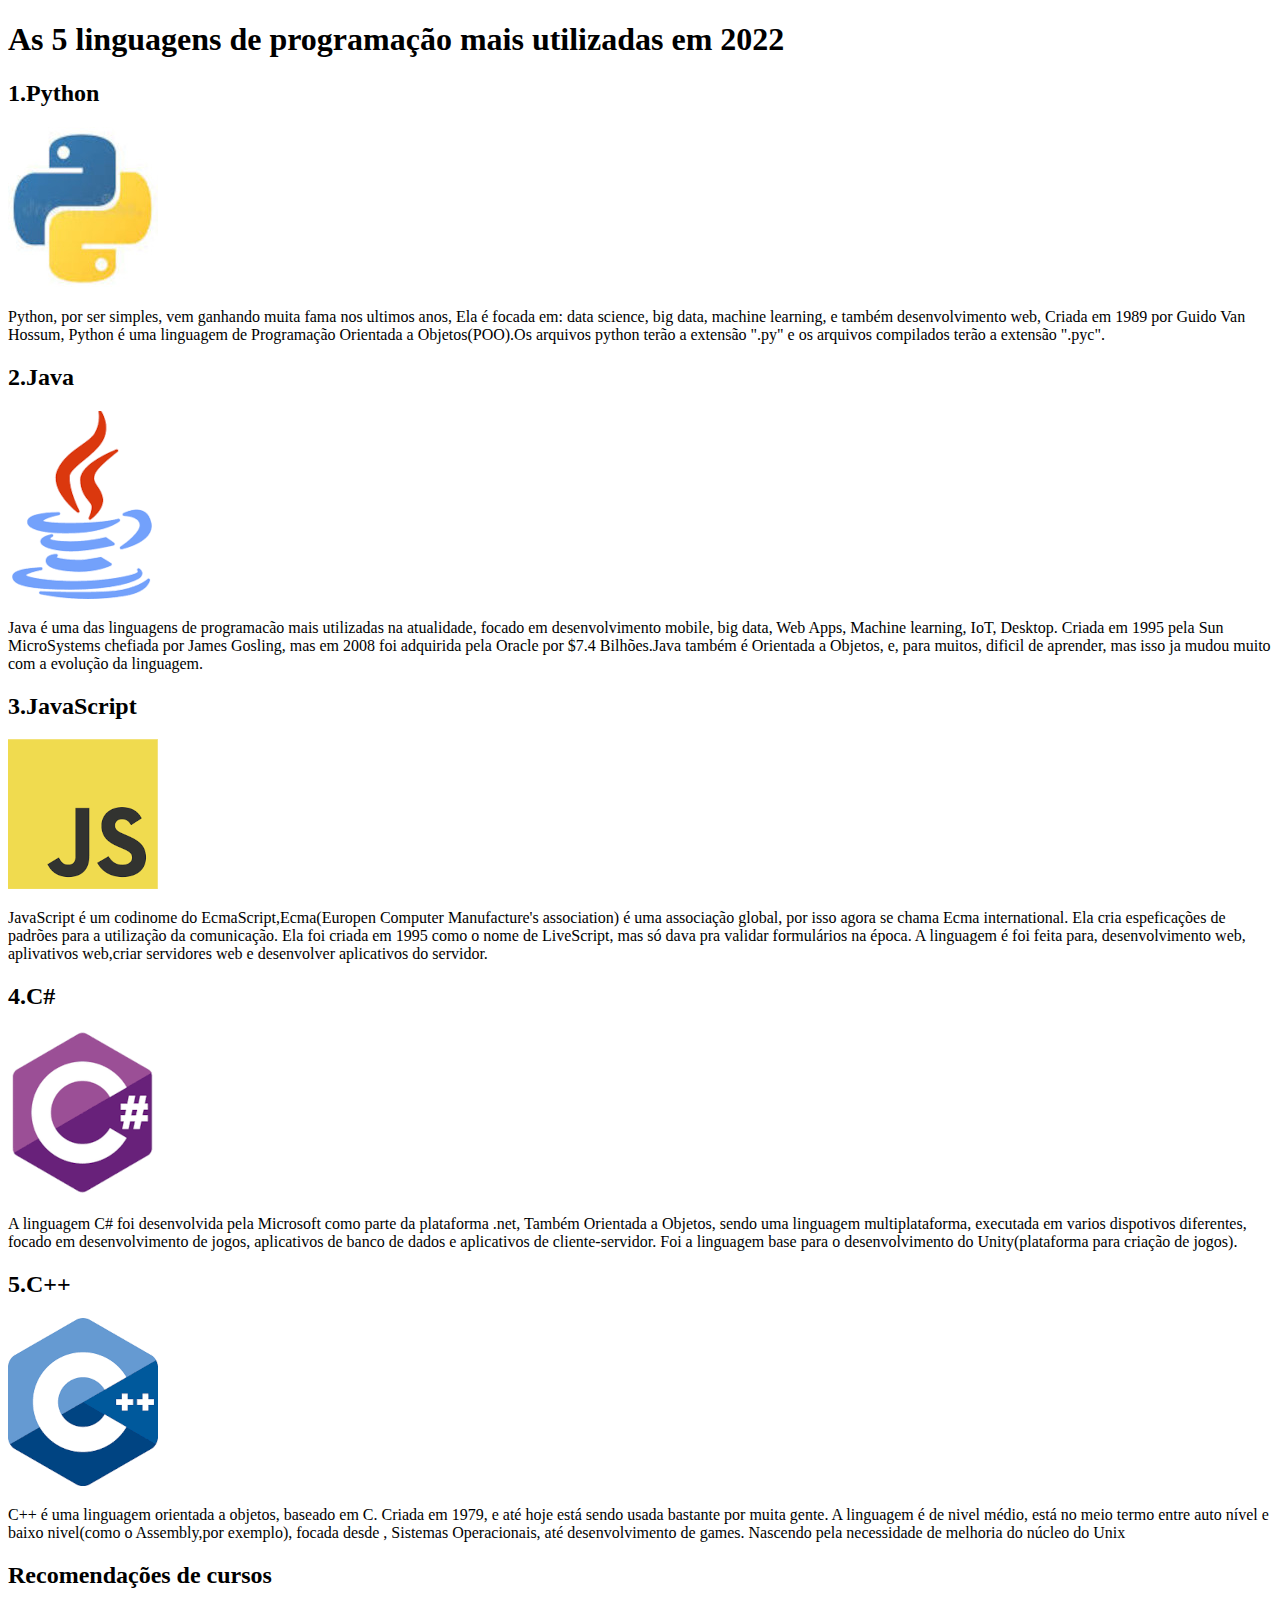
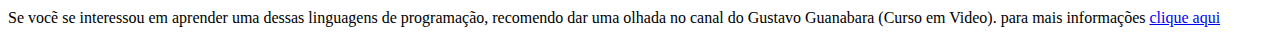
==== index.html @ 0fc5fb18 "Update index.html" ====
<!DOCTYPE html>
<html lang="pt-br">
<head>
    <meta charset="UTF-8">
    <meta http-equiv="X-UA-Compatible" content="IE=edge">
    <meta name="viewport" content="width=device-width, initial-scale=1.0">
    <title>Linguagens de programaçao mais utilizadas de 2022</title>
    <link rel="stylesheet" href="estilo/style.css">
</head>
<body>
    <main>
        <h1>As 5 linguagens de programação mais utilizadas em 2022</h1>

        <h2>1.Python</h2>

        <img src="imagens/python.jpg" alt="Python">

        <p> Python, por ser simples,  vem ganhando muita fama nos ultimos anos, Ela é focada em: data science, big data, machine learning, e também desenvolvimento web, Criada em 1989 por Guido Van Hossum, Python é uma linguagem de Programação Orientada a Objetos(POO).Os arquivos python terão a extensão ".py" e os arquivos compilados terão a extensão ".pyc". </p>

        <h2>2.Java</h2>

        <img src="imagens/java.png" alt="java">

        <p> Java é uma das linguagens de programacão mais utilizadas na atualidade, focado em desenvolvimento mobile, big data, Web Apps, Machine learning, IoT, Desktop. Criada em 1995 pela Sun MicroSystems chefiada por James Gosling, mas em 2008 foi adquirida pela Oracle por $7.4 Bilhões.Java também é Orientada a Objetos, e, para muitos, dificil de aprender, mas isso ja mudou muito com a evolução da linguagem. </p>

        <h2>3.JavaScript</h2>

        <img src="imagens/js.png" alt="JavaScript">

        <p> JavaScript é um codinome do EcmaScript,Ecma(Europen Computer Manufacture's association) é uma associação global, por isso agora se chama Ecma international. Ela cria espeficações de padrões para a utilização da comunicação. Ela foi criada em 1995 como o nome de LiveScript, mas só dava pra validar formulários na época. A linguagem é foi feita para, desenvolvimento web, aplivativos web,criar servidores web e desenvolver aplicativos do servidor. </p>

        <h2>4.C#</h2>

        <img src="imagens/c.png" alt="C#">

        <p> A linguagem C# foi desenvolvida pela Microsoft como parte da plataforma .net, Também Orientada a Objetos, sendo uma linguagem multiplataforma, executada em varios dispotivos diferentes, focado em desenvolvimento de jogos, aplicativos de banco de dados e aplicativos de cliente-servidor. Foi a linguagem base para o desenvolvimento do Unity(plataforma para criação de jogos). </p>

        <h2>5.C++</h2>

        <img src="imagens/c-mais.png" alt="C++">

        <p> C++ é uma linguagem orientada a objetos, baseado em C. Criada em 1979, e até hoje está sendo usada bastante por muita gente. A linguagem é de nivel médio, está no meio termo entre auto nível e baixo nivel(como o Assembly,por exemplo), focada desde , Sistemas Operacionais, até desenvolvimento de games. Nascendo pela necessidade de melhoria do núcleo do Unix </p>

        <h2 style="color: #000000;">Recomendações de cursos</h2>

        <p>Se vocẽ se interessou em aprender uma dessas linguagens de programação, recomendo dar uma olhada no canal do Gustavo Guanabara (Curso em Video). para mais informações <a href="https://www.youtube.com/@CursoemVideo" hreflang="pt-br" target="_blank">clique aqui</a></p>
    </main>
</body>
</html>
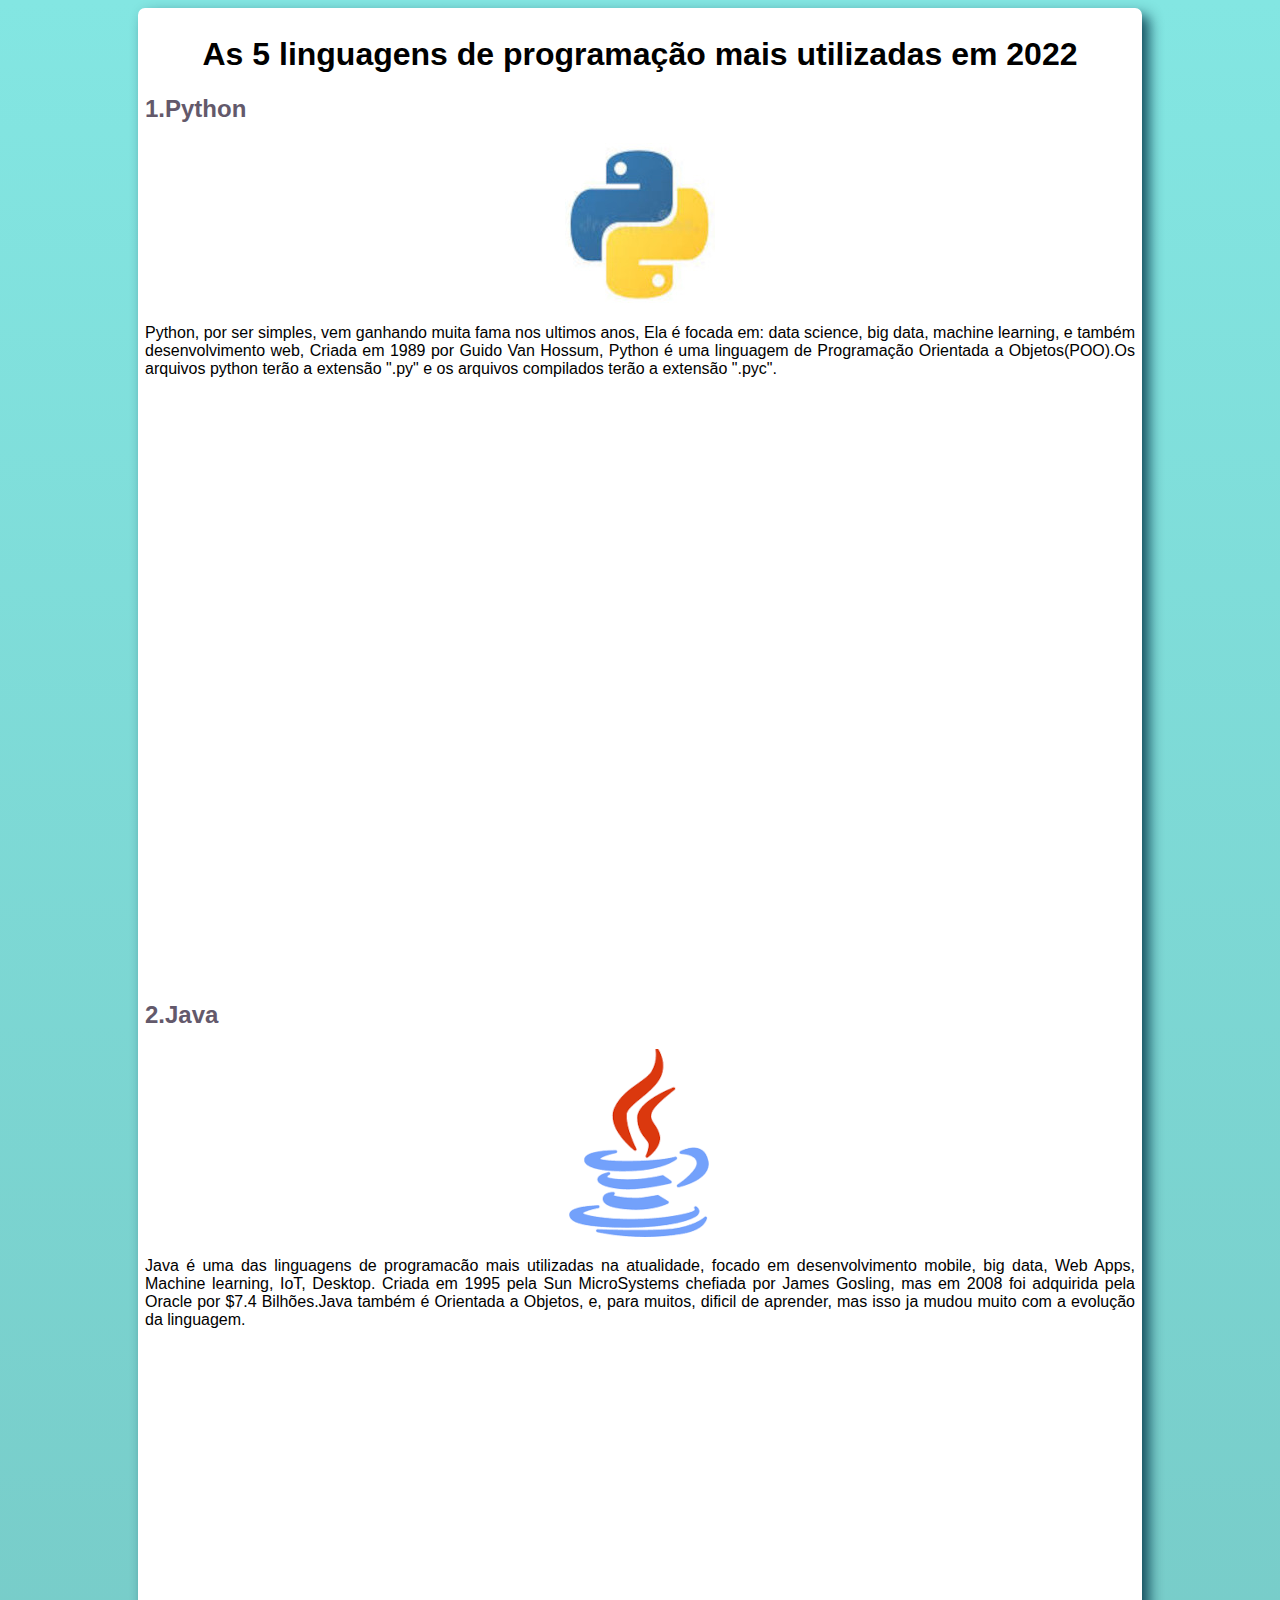
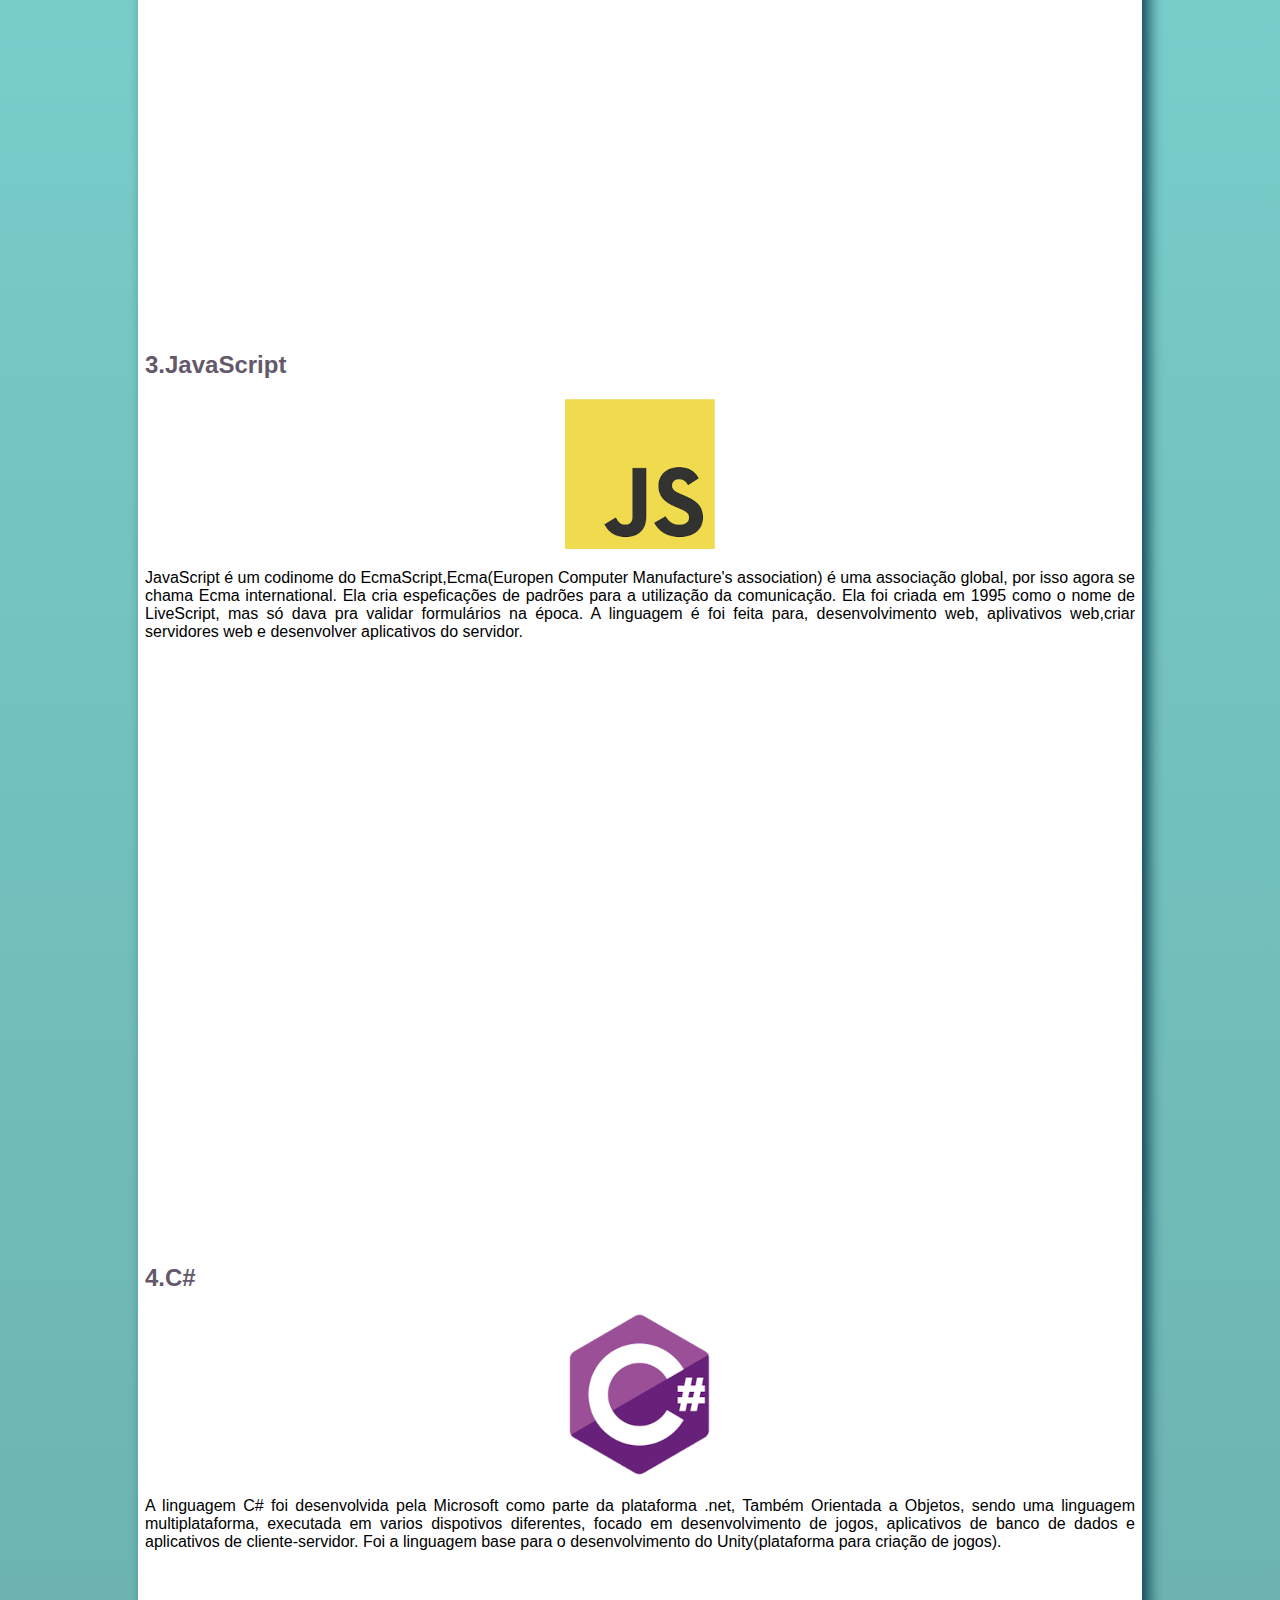
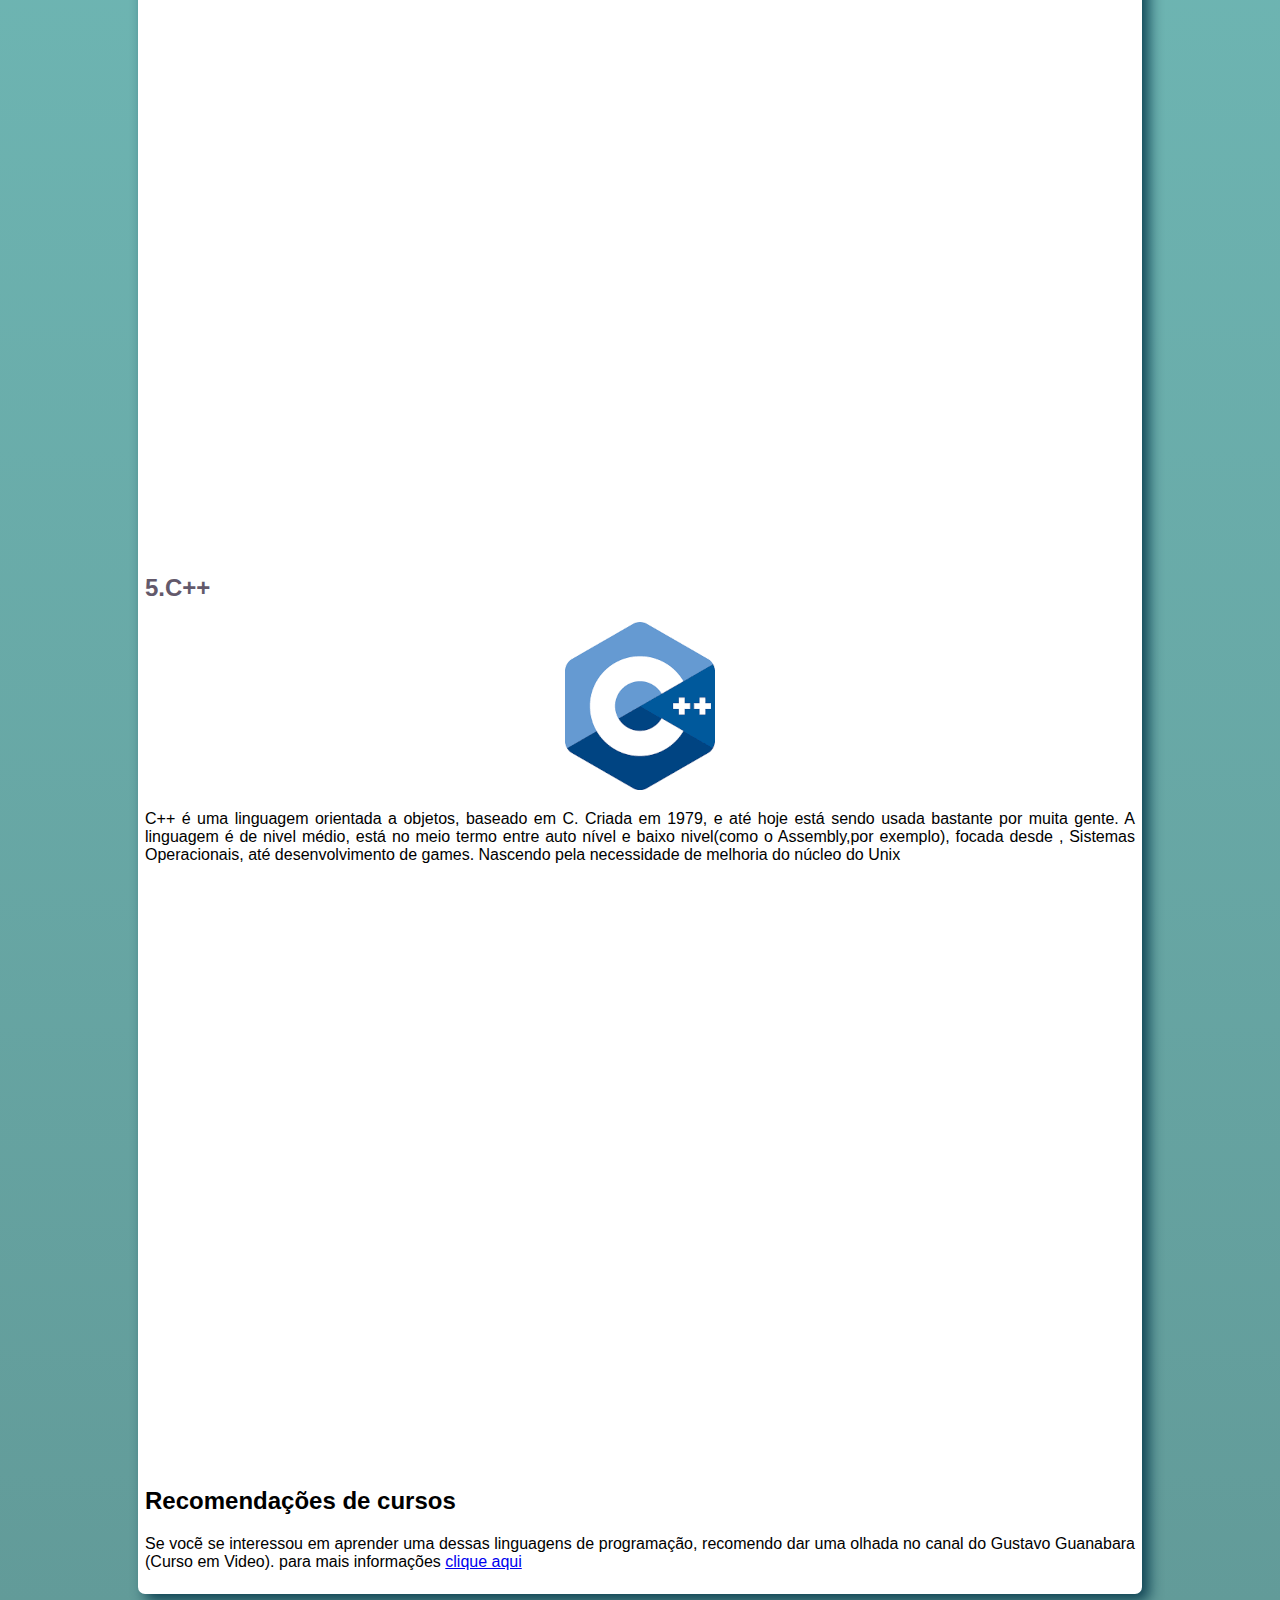
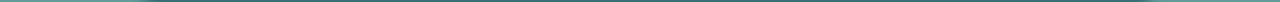
==== commit 692e50b7: "Modificaçao quase concluida" ====
--- a/index.html
+++ b/index.html
@@ -16,6 +16,11 @@
         <img src="imagens/python.jpg" alt="Python">
 
         <p> Python, por ser simples,  vem ganhando muita fama nos ultimos anos, Ela é focada em: data science, big data, machine learning, e também desenvolvimento web, Criada em 1989 por Guido Van Hossum, Python é uma linguagem de Programação Orientada a Objetos(POO).Os arquivos python terão a extensão ".py" e os arquivos compilados terão a extensão ".pyc". </p>
+        
+        <div class="video">
+            <iframe width="560" height="315" src="https://www.youtube.com/embed/uOgDa1rlqjE" title="YouTube video player" frameborder="0" allow="accelerometer; autoplay; clipboard-write; encrypted-media; gyroscope; picture-in-picture; web-share" allowfullscreen></iframe> 
+        </div>
+       
 
         <h2>2.Java</h2>
 
@@ -23,11 +28,19 @@
 
         <p> Java é uma das linguagens de programacão mais utilizadas na atualidade, focado em desenvolvimento mobile, big data, Web Apps, Machine learning, IoT, Desktop. Criada em 1995 pela Sun MicroSystems chefiada por James Gosling, mas em 2008 foi adquirida pela Oracle por $7.4 Bilhões.Java também é Orientada a Objetos, e, para muitos, dificil de aprender, mas isso ja mudou muito com a evolução da linguagem. </p>
 
+        <div class="video">
+            <iframe  width="560" height="315" src="https://www.youtube.com/embed/sZAxLRMxEUo" title="YouTube video player" frameborder="0" allow="accelerometer; autoplay; clipboard-write; encrypted-media; gyroscope; picture-in-picture; web-share" allowfullscreen></iframe>
+        </div>
+
         <h2>3.JavaScript</h2>
 
         <img src="imagens/js.png" alt="JavaScript">
 
         <p> JavaScript é um codinome do EcmaScript,Ecma(Europen Computer Manufacture's association) é uma associação global, por isso agora se chama Ecma international. Ela cria espeficações de padrões para a utilização da comunicação. Ela foi criada em 1995 como o nome de LiveScript, mas só dava pra validar formulários na época. A linguagem é foi feita para, desenvolvimento web, aplivativos web,criar servidores web e desenvolver aplicativos do servidor. </p>
+
+        <div class="video">
+            <iframe width="560" height="315" src="https://www.youtube.com/embed/Ri76yOpLrNg" title="YouTube video player" frameborder="0" allow="accelerometer; autoplay; clipboard-write; encrypted-media; gyroscope; picture-in-picture; web-share" allowfullscreen></iframe>
+        </div>
 
         <h2>4.C#</h2>
 
@@ -35,11 +48,19 @@
 
         <p> A linguagem C# foi desenvolvida pela Microsoft como parte da plataforma .net, Também Orientada a Objetos, sendo uma linguagem multiplataforma, executada em varios dispotivos diferentes, focado em desenvolvimento de jogos, aplicativos de banco de dados e aplicativos de cliente-servidor. Foi a linguagem base para o desenvolvimento do Unity(plataforma para criação de jogos). </p>
 
+        <div class="video">
+            <iframe width="560" height="315" src="https://www.youtube.com/embed/NXVQasys0B8" title="YouTube video player" frameborder="0" allow="accelerometer; autoplay; clipboard-write; encrypted-media; gyroscope; picture-in-picture; web-share" allowfullscreen></iframe>
+        </div>
+
         <h2>5.C++</h2>
 
         <img src="imagens/c-mais.png" alt="C++">
 
         <p> C++ é uma linguagem orientada a objetos, baseado em C. Criada em 1979, e até hoje está sendo usada bastante por muita gente. A linguagem é de nivel médio, está no meio termo entre auto nível e baixo nivel(como o Assembly,por exemplo), focada desde , Sistemas Operacionais, até desenvolvimento de games. Nascendo pela necessidade de melhoria do núcleo do Unix </p>
+
+        <div class="video">
+            <iframe width="560" height="315" src="https://www.youtube.com/embed/AQdABlihlGs" title="YouTube video player" frameborder="0" allow="accelerometer; autoplay; clipboard-write; encrypted-media; gyroscope; picture-in-picture; web-share" allowfullscreen></iframe> 
+        </div>
 
         <h2 style="color: #000000;">Recomendações de cursos</h2>
 
--- a/estilo/style.css
+++ b/estilo/style.css
@@ -0,0 +1,48 @@
+* {
+    font-family: sans-serif;
+    text-align: center;
+}
+
+h1 {
+    text-align: center;
+}
+
+p {
+    text-align: justify;
+}
+
+body {
+    background-image: linear-gradient(to bottom,#83e6e2, #629b99);
+}
+
+main {
+    background-color: #ffffff;
+    border-radius: 7px;
+    box-shadow: 7px 7px 14px #023549DD;
+    min-width: 320px;
+    max-width: 990px;
+    padding: 7px;
+    margin: auto;
+}
+
+h2 {
+    color: #63596B;
+    text-align: left;
+}
+
+div.video {
+    margin: 0px -20px 30px -20px;
+    padding: 20px;
+    padding-bottom: 56.25%;
+    position: relative;
+}
+
+div.video > iframe {
+    position: absolute;
+    top: 5%;
+    left: 10%;
+    width: 80%;
+    height: 80%;
+}
+
+
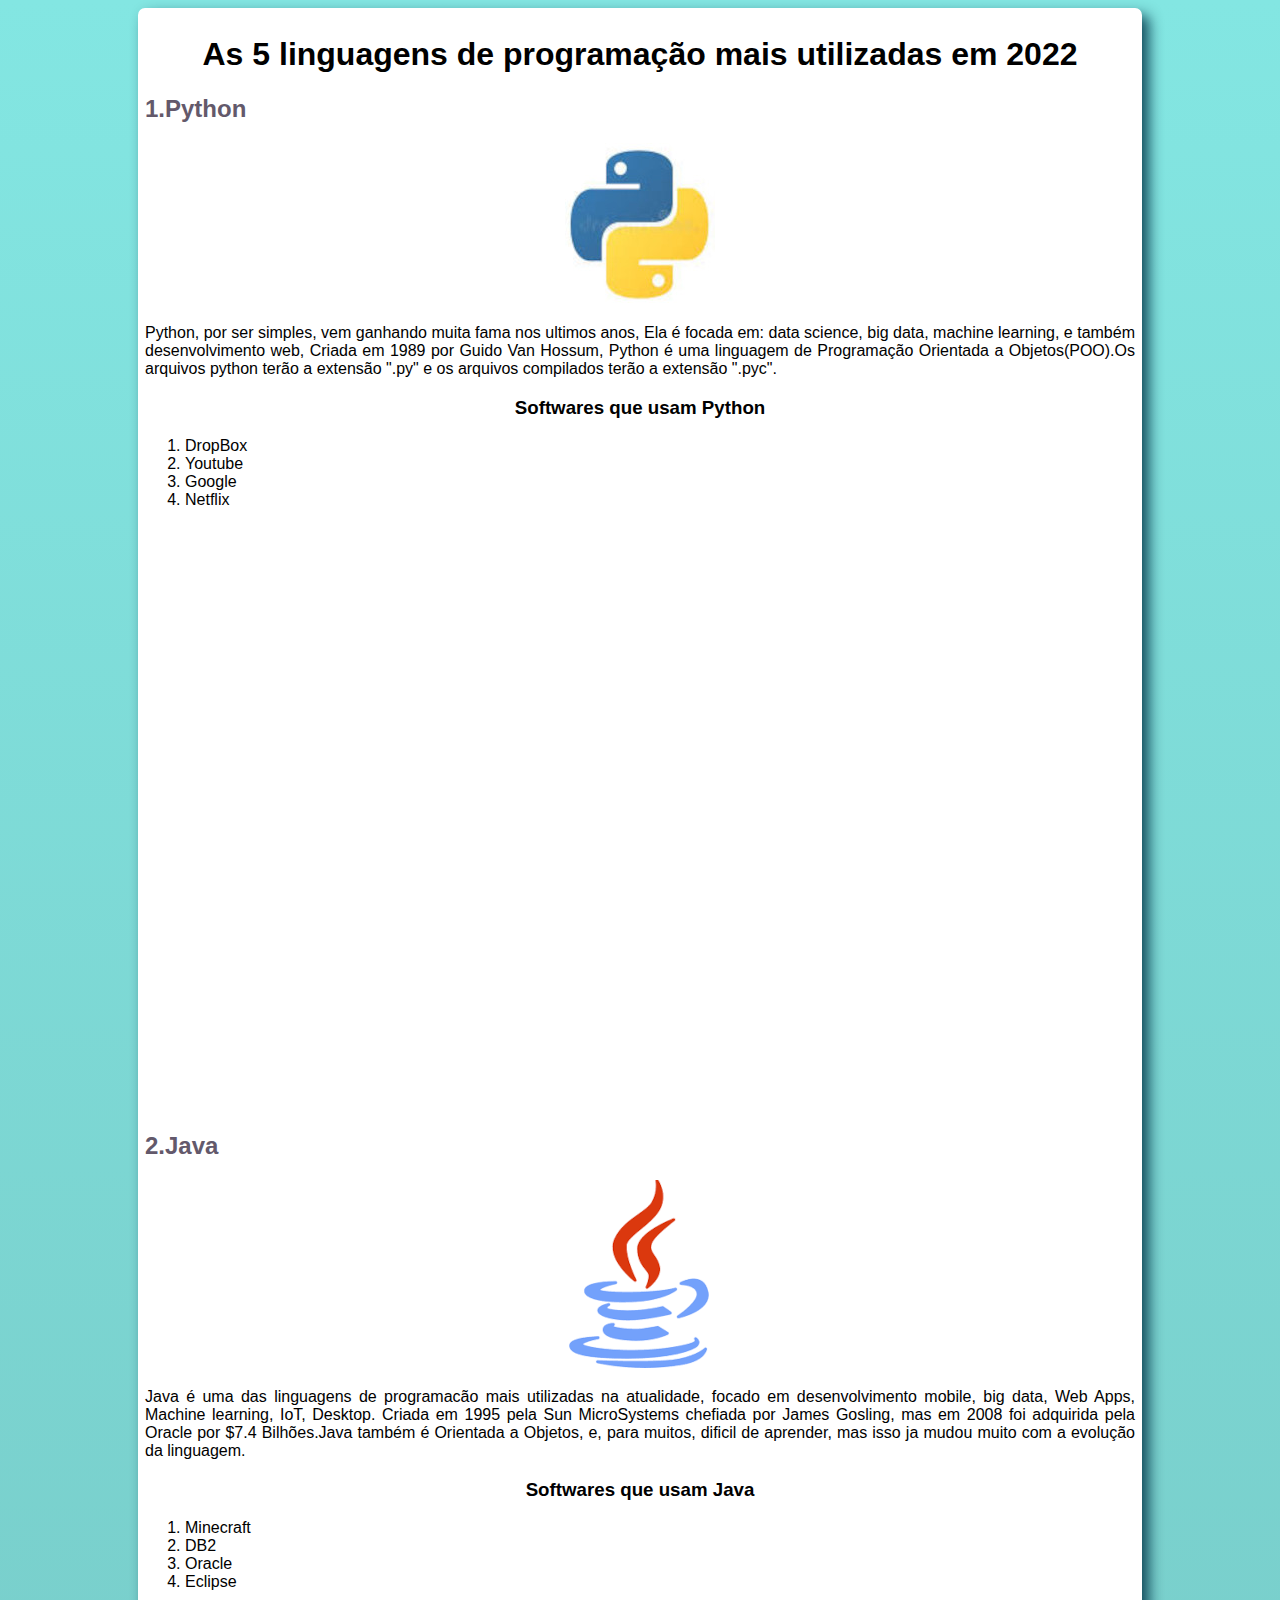
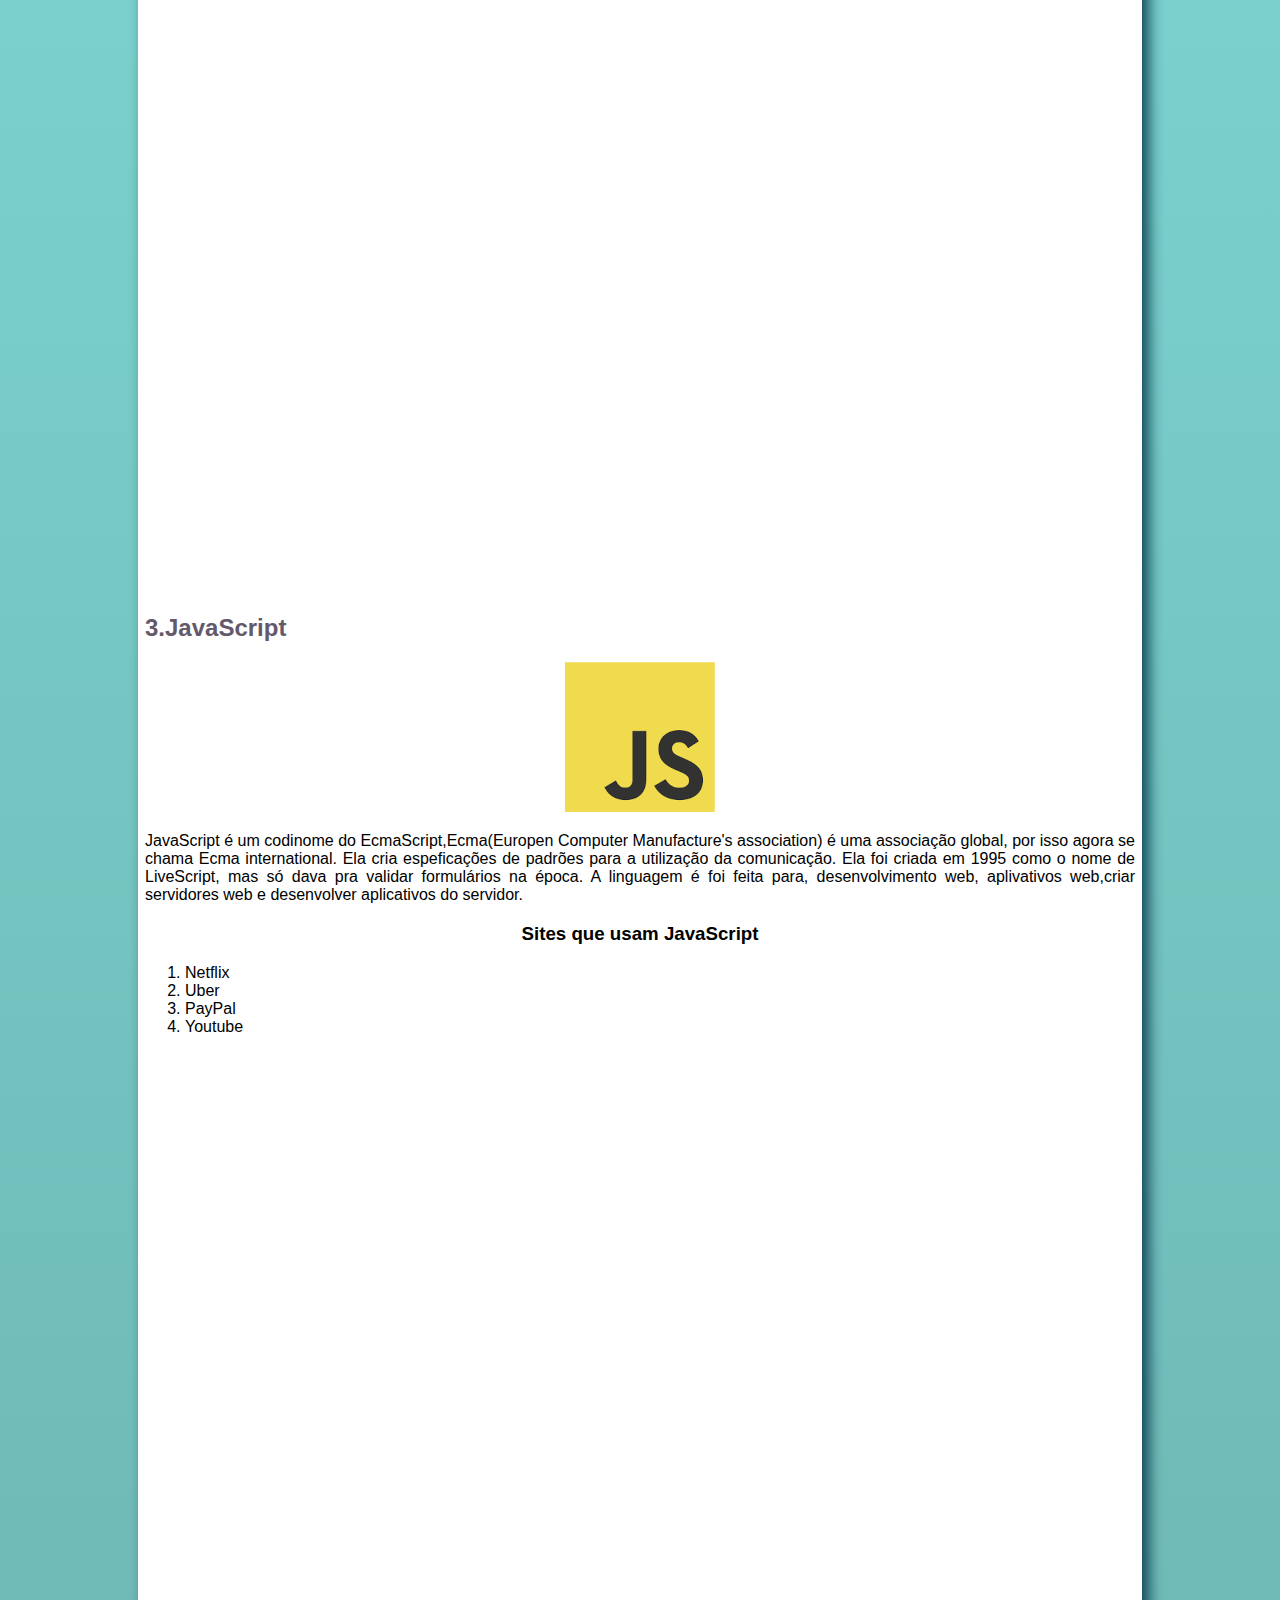
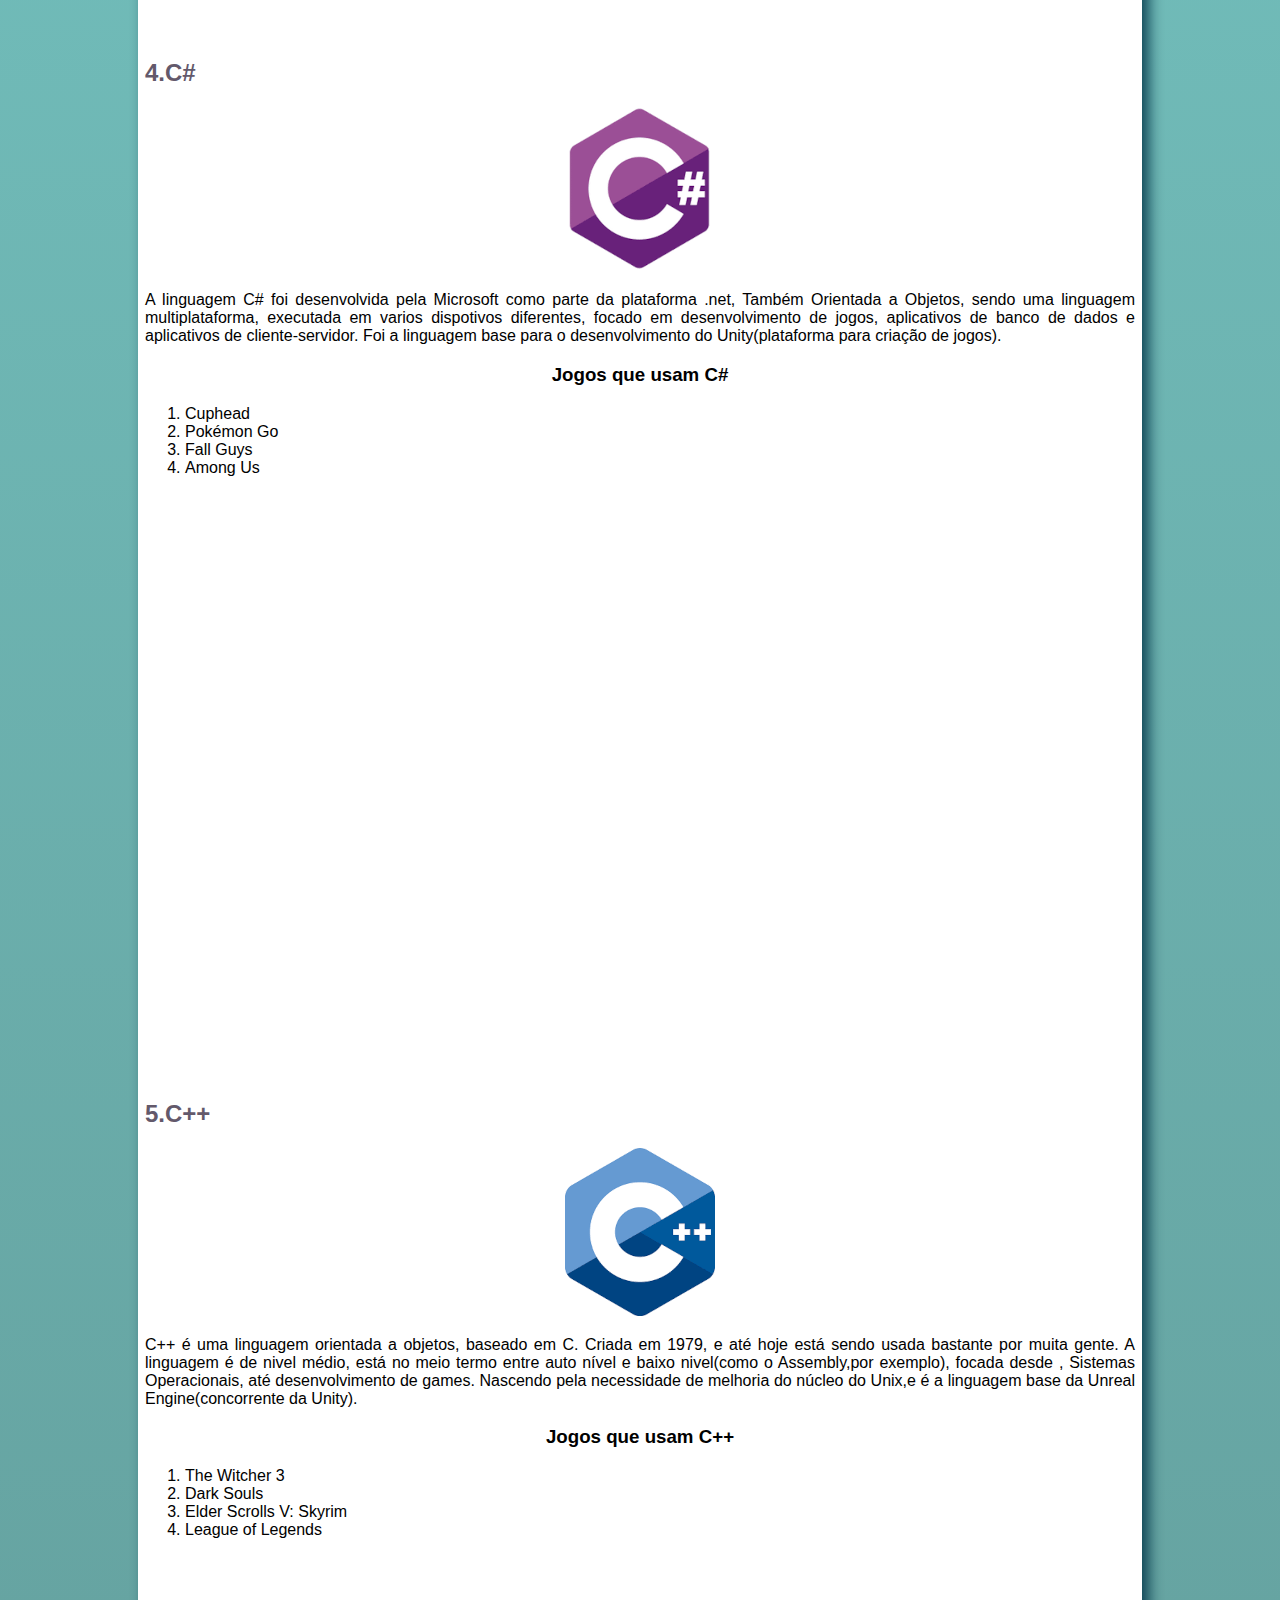
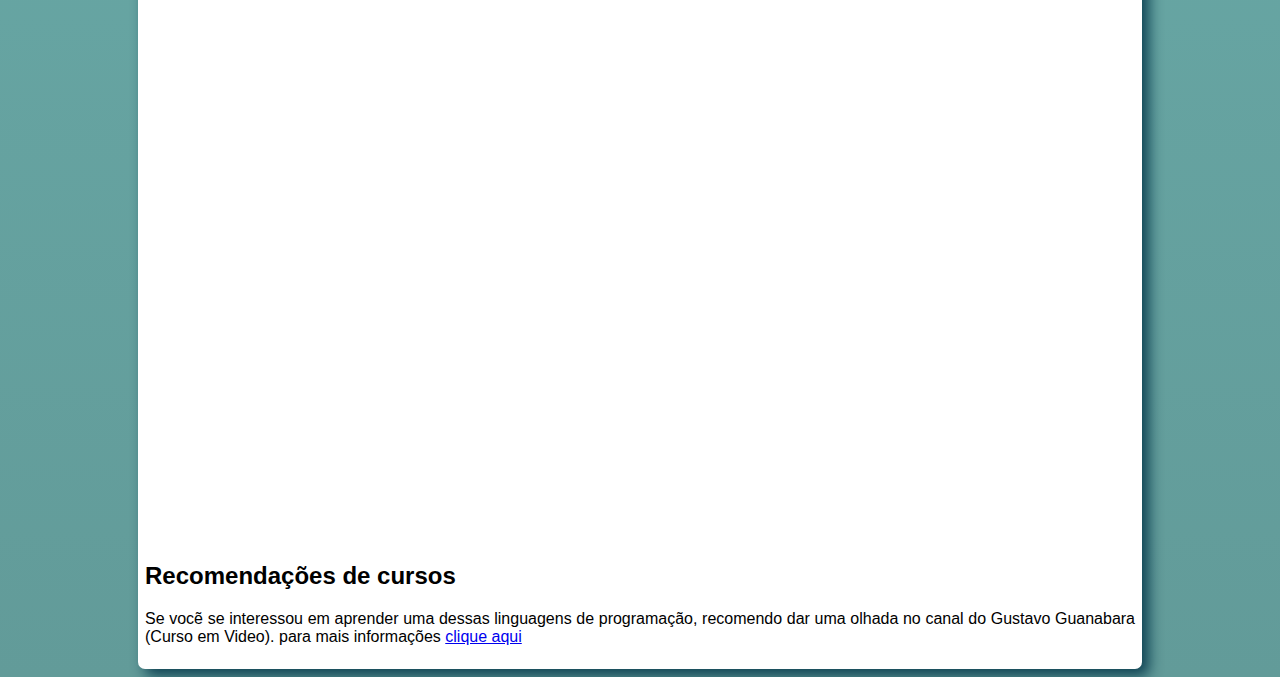
==== commit d479f1d7: "Modificação do site" ====
--- a/index.html
+++ b/index.html
@@ -16,17 +16,30 @@
         <img src="imagens/python.jpg" alt="Python">
 
         <p> Python, por ser simples,  vem ganhando muita fama nos ultimos anos, Ela é focada em: data science, big data, machine learning, e também desenvolvimento web, Criada em 1989 por Guido Van Hossum, Python é uma linguagem de Programação Orientada a Objetos(POO).Os arquivos python terão a extensão ".py" e os arquivos compilados terão a extensão ".pyc". </p>
+        <h3>Softwares que usam Python</h3>
+        <ol>
+            <li>DropBox</li>
+            <li>Youtube</li>
+            <li>Google</li>
+            <li>Netflix</li>
+        </ol>
         
         <div class="video">
             <iframe width="560" height="315" src="https://www.youtube.com/embed/uOgDa1rlqjE" title="YouTube video player" frameborder="0" allow="accelerometer; autoplay; clipboard-write; encrypted-media; gyroscope; picture-in-picture; web-share" allowfullscreen></iframe> 
         </div>
        
-
         <h2>2.Java</h2>
 
         <img src="imagens/java.png" alt="java">
 
         <p> Java é uma das linguagens de programacão mais utilizadas na atualidade, focado em desenvolvimento mobile, big data, Web Apps, Machine learning, IoT, Desktop. Criada em 1995 pela Sun MicroSystems chefiada por James Gosling, mas em 2008 foi adquirida pela Oracle por $7.4 Bilhões.Java também é Orientada a Objetos, e, para muitos, dificil de aprender, mas isso ja mudou muito com a evolução da linguagem. </p>
+        <h3>Softwares que usam Java</h3>
+        <ol>
+            <li>Minecraft</li>
+            <li>DB2</li>
+            <li>Oracle</li>
+            <li>Eclipse</li>
+        </ol>
 
         <div class="video">
             <iframe  width="560" height="315" src="https://www.youtube.com/embed/sZAxLRMxEUo" title="YouTube video player" frameborder="0" allow="accelerometer; autoplay; clipboard-write; encrypted-media; gyroscope; picture-in-picture; web-share" allowfullscreen></iframe>
@@ -37,6 +50,13 @@
         <img src="imagens/js.png" alt="JavaScript">
 
         <p> JavaScript é um codinome do EcmaScript,Ecma(Europen Computer Manufacture's association) é uma associação global, por isso agora se chama Ecma international. Ela cria espeficações de padrões para a utilização da comunicação. Ela foi criada em 1995 como o nome de LiveScript, mas só dava pra validar formulários na época. A linguagem é foi feita para, desenvolvimento web, aplivativos web,criar servidores web e desenvolver aplicativos do servidor. </p>
+        <h3>Sites que usam JavaScript</h3>
+        <ol>
+            <li>Netflix</li>
+            <li>Uber</li>
+            <li>PayPal</li>
+            <li>Youtube</li>
+        </ol>
 
         <div class="video">
             <iframe width="560" height="315" src="https://www.youtube.com/embed/Ri76yOpLrNg" title="YouTube video player" frameborder="0" allow="accelerometer; autoplay; clipboard-write; encrypted-media; gyroscope; picture-in-picture; web-share" allowfullscreen></iframe>
@@ -47,6 +67,14 @@
         <img src="imagens/c.png" alt="C#">
 
         <p> A linguagem C# foi desenvolvida pela Microsoft como parte da plataforma .net, Também Orientada a Objetos, sendo uma linguagem multiplataforma, executada em varios dispotivos diferentes, focado em desenvolvimento de jogos, aplicativos de banco de dados e aplicativos de cliente-servidor. Foi a linguagem base para o desenvolvimento do Unity(plataforma para criação de jogos). </p>
+        <h3>Jogos que usam C#</h3>
+        <ol>
+            <li>Cuphead</li>
+            <li>Pokémon Go</li>
+            <li>Fall Guys</li>
+            <li>Among Us</li>
+        </ol>
+        
 
         <div class="video">
             <iframe width="560" height="315" src="https://www.youtube.com/embed/NXVQasys0B8" title="YouTube video player" frameborder="0" allow="accelerometer; autoplay; clipboard-write; encrypted-media; gyroscope; picture-in-picture; web-share" allowfullscreen></iframe>
@@ -56,7 +84,14 @@
 
         <img src="imagens/c-mais.png" alt="C++">
 
-        <p> C++ é uma linguagem orientada a objetos, baseado em C. Criada em 1979, e até hoje está sendo usada bastante por muita gente. A linguagem é de nivel médio, está no meio termo entre auto nível e baixo nivel(como o Assembly,por exemplo), focada desde , Sistemas Operacionais, até desenvolvimento de games. Nascendo pela necessidade de melhoria do núcleo do Unix </p>
+        <p> C++ é uma linguagem orientada a objetos, baseado em C. Criada em 1979, e até hoje está sendo usada bastante por muita gente. A linguagem é de nivel médio, está no meio termo entre auto nível e baixo nivel(como o Assembly,por exemplo), focada desde , Sistemas Operacionais, até desenvolvimento de games. Nascendo pela necessidade de melhoria do núcleo do Unix,e é a linguagem base da Unreal Engine(concorrente da Unity). </p>
+        <h3>Jogos que usam C++</h3>
+        <ol>
+            <li>The Witcher 3</li>
+            <li>Dark Souls</li>
+            <li>Elder Scrolls V: Skyrim</li>
+            <li>League of Legends</li>
+        </ol>
 
         <div class="video">
             <iframe width="560" height="315" src="https://www.youtube.com/embed/AQdABlihlGs" title="YouTube video player" frameborder="0" allow="accelerometer; autoplay; clipboard-write; encrypted-media; gyroscope; picture-in-picture; web-share" allowfullscreen></iframe> 
--- a/estilo/style.css
+++ b/estilo/style.css
@@ -45,4 +45,6 @@
     height: 80%;
 }
 
-
+li {
+    text-align: left;
+}
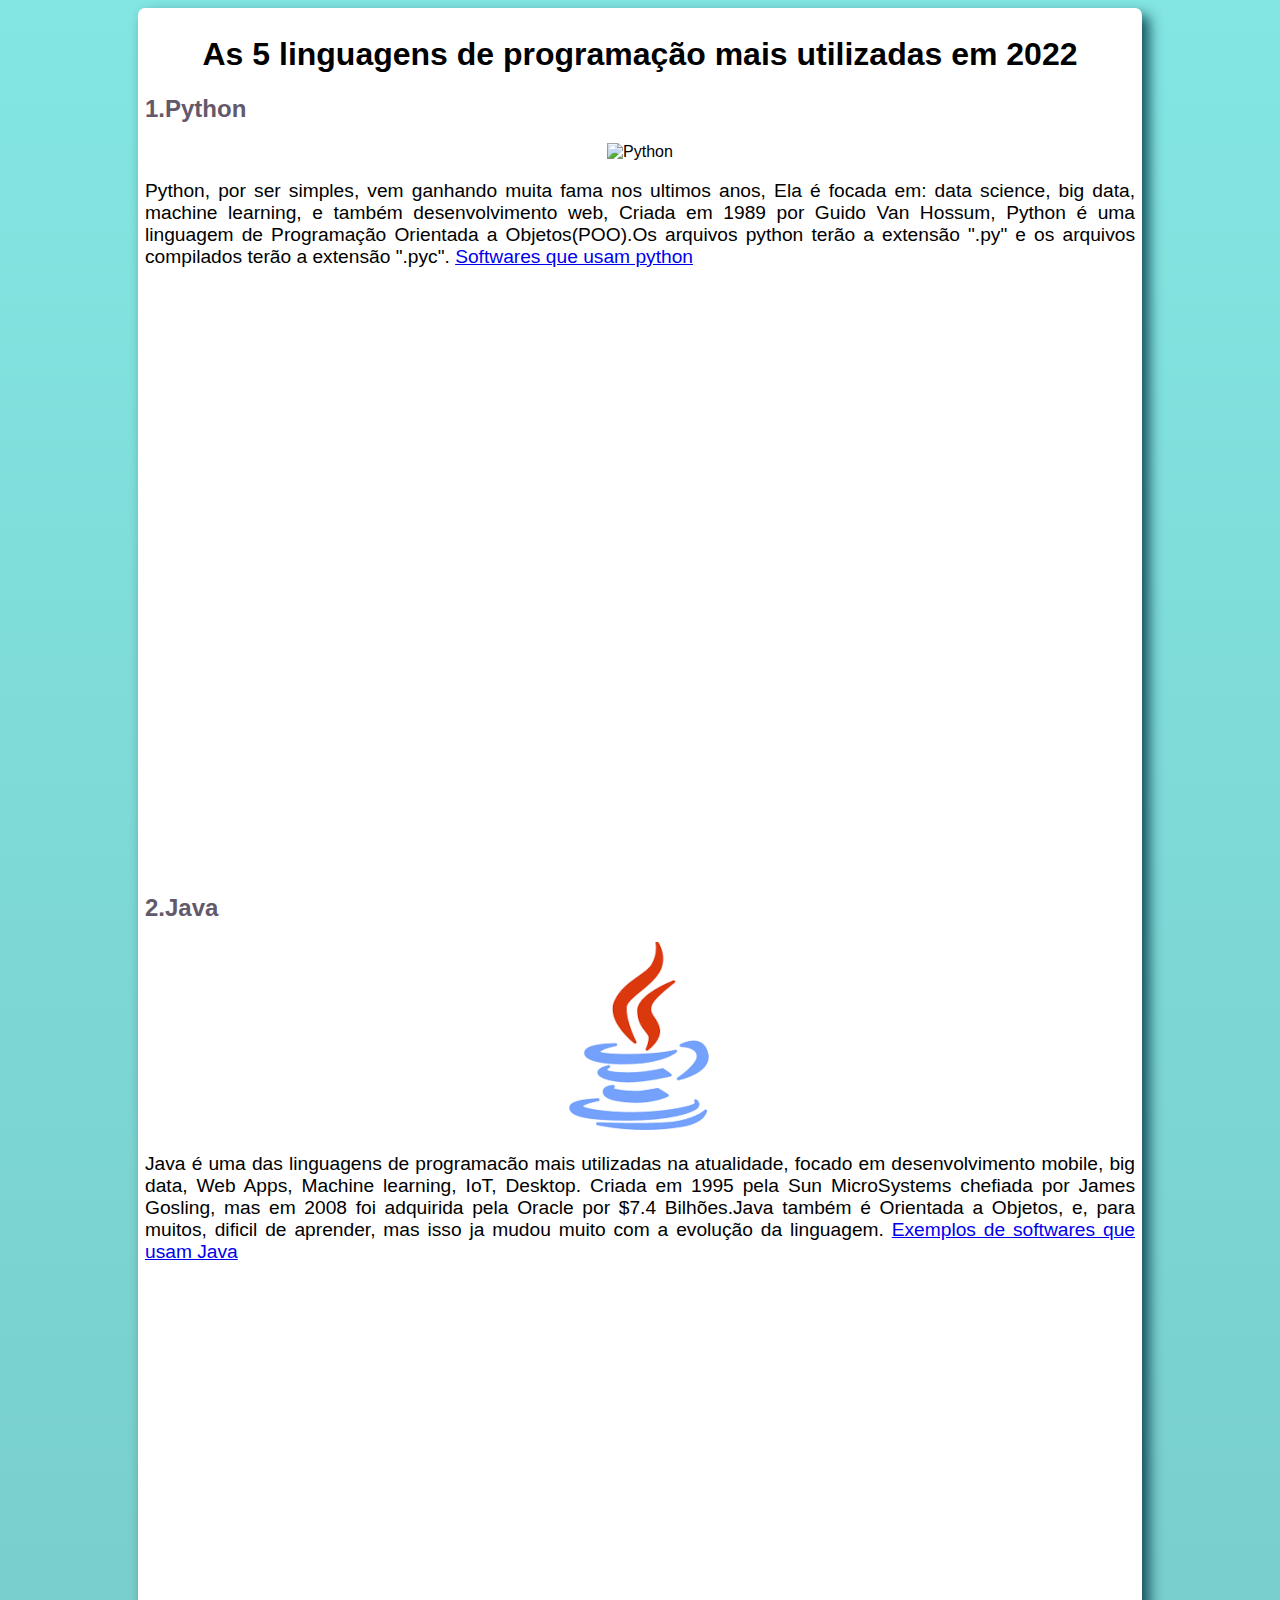
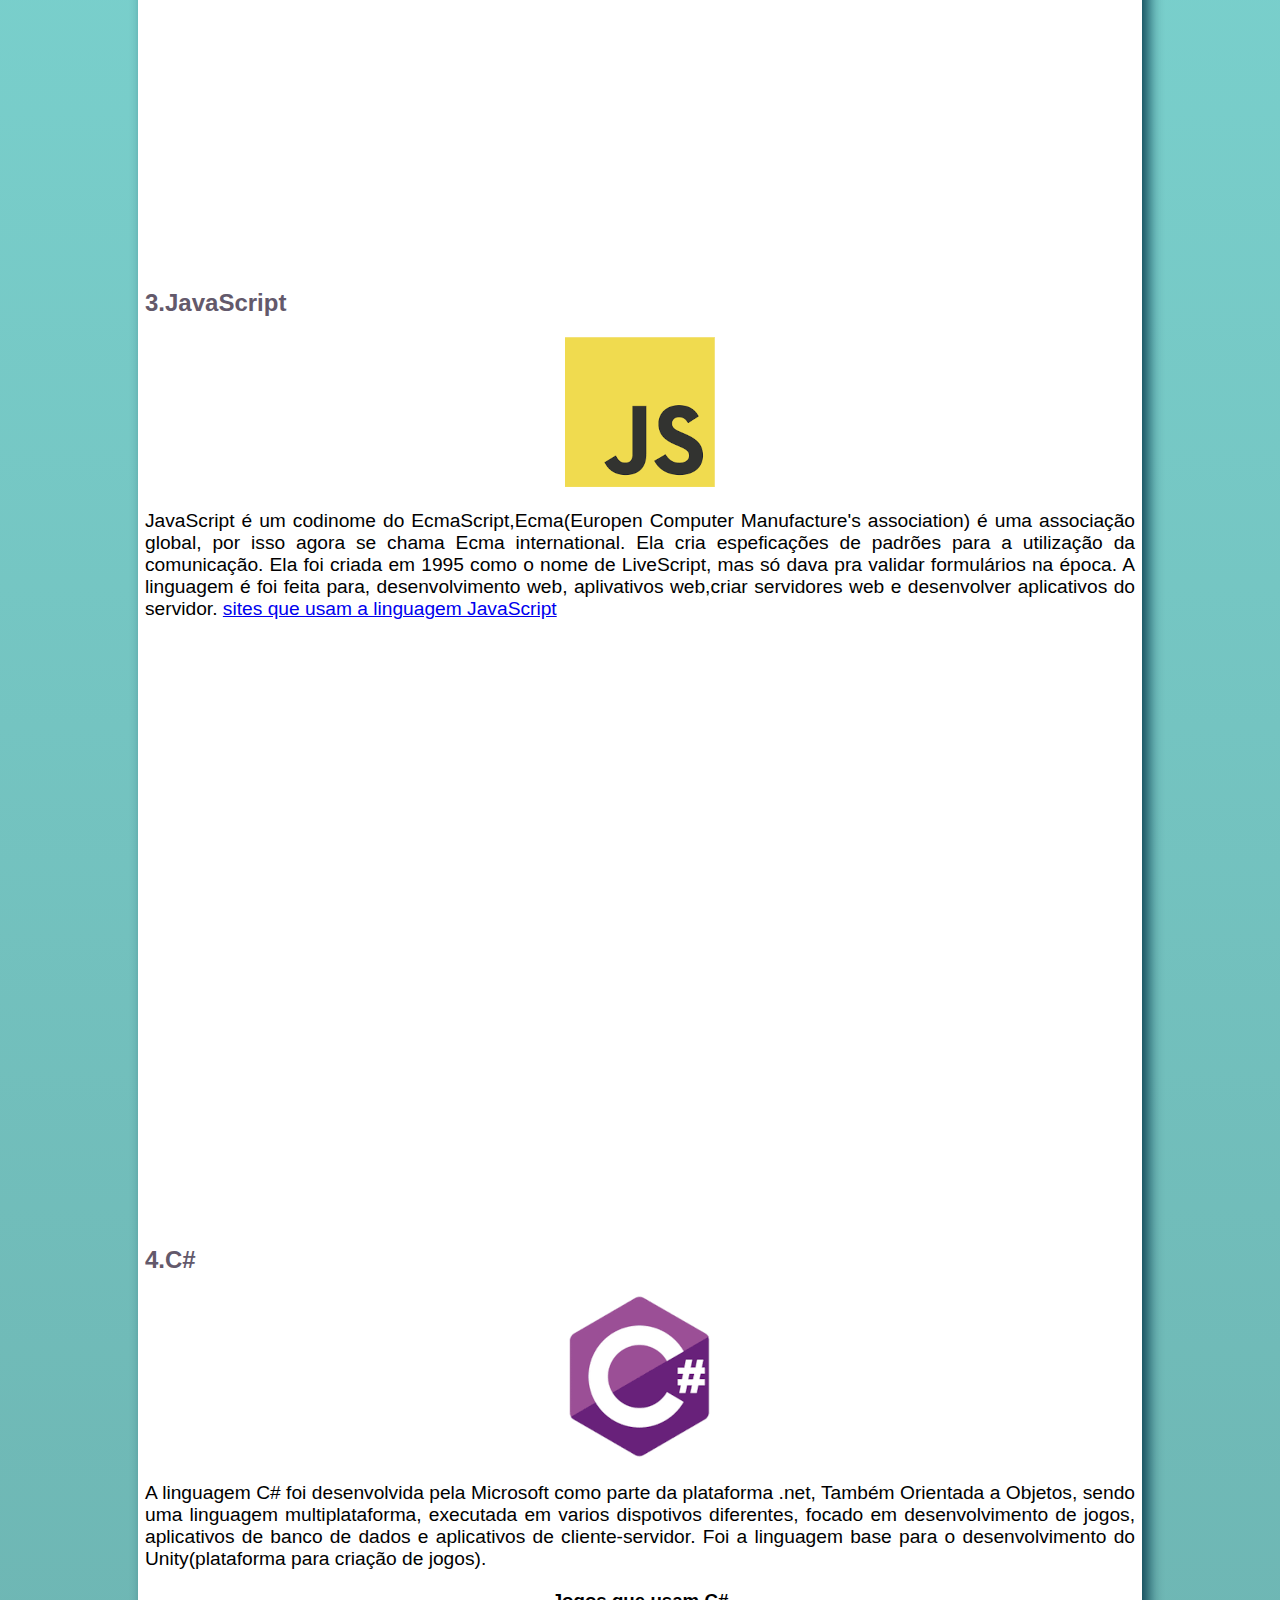
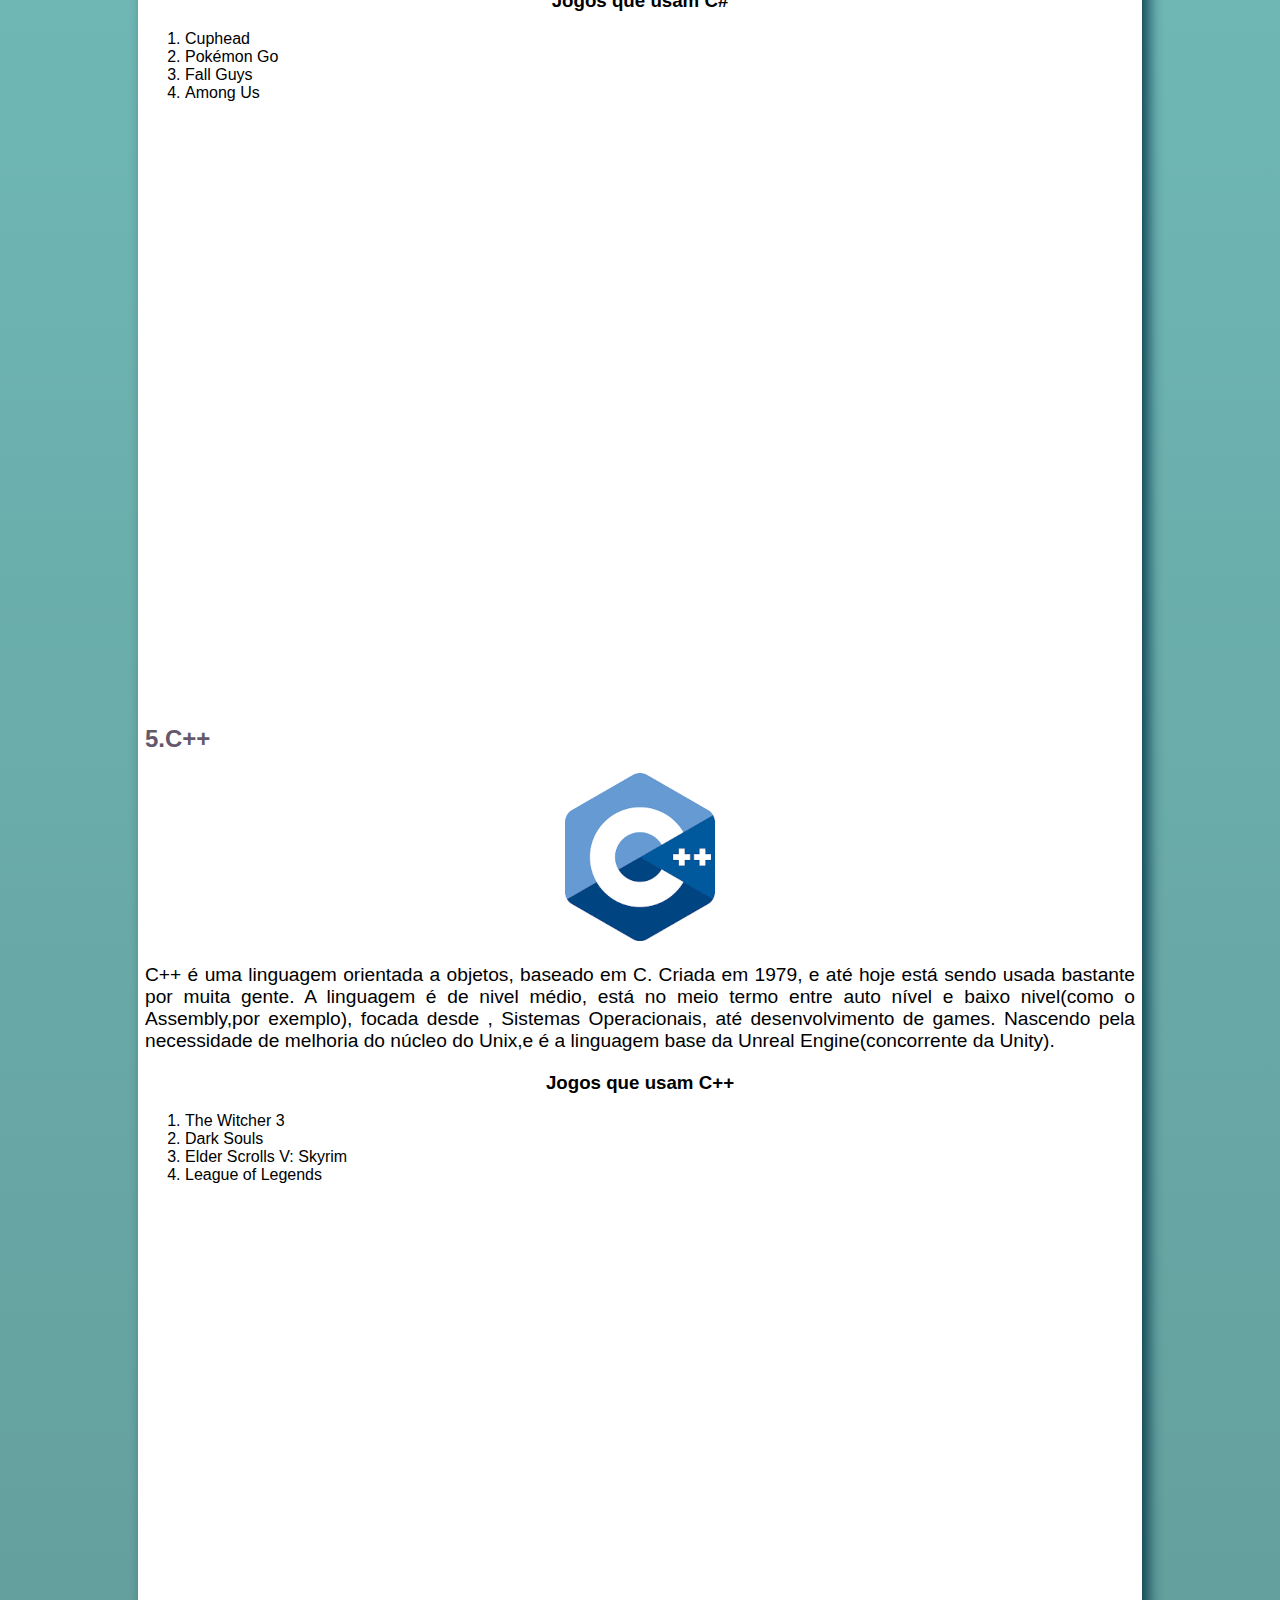
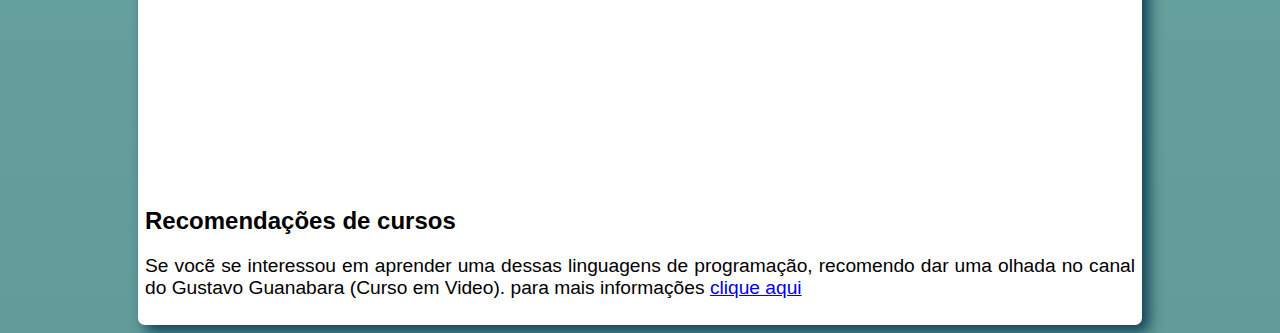
==== commit de3d9fb5: "finished page in Java and JavaScript" ====
--- a/index.html
+++ b/index.html
@@ -12,17 +12,10 @@
         <h1>As 5 linguagens de programação mais utilizadas em 2022</h1>
 
         <h2>1.Python</h2>
+        
+        <img src="imagens/python.png" alt="Python">
 
-        <img src="imagens/python.jpg" alt="Python">
-
-        <p> Python, por ser simples,  vem ganhando muita fama nos ultimos anos, Ela é focada em: data science, big data, machine learning, e também desenvolvimento web, Criada em 1989 por Guido Van Hossum, Python é uma linguagem de Programação Orientada a Objetos(POO).Os arquivos python terão a extensão ".py" e os arquivos compilados terão a extensão ".pyc". </p>
-        <h3>Softwares que usam Python</h3>
-        <ol>
-            <li>DropBox</li>
-            <li>Youtube</li>
-            <li>Google</li>
-            <li>Netflix</li>
-        </ol>
+        <p> Python, por ser simples,  vem ganhando muita fama nos ultimos anos, Ela é focada em: data science, big data, machine learning, e também desenvolvimento web, Criada em 1989 por Guido Van Hossum, Python é uma linguagem de Programação Orientada a Objetos(POO).Os arquivos python terão a extensão ".py" e os arquivos compilados terão a extensão ".pyc".  <a href="paginas/pag-py.html" hreflang="pt-br">Softwares que usam python</a> </p>
         
         <div class="video">
             <iframe width="560" height="315" src="https://www.youtube.com/embed/uOgDa1rlqjE" title="YouTube video player" frameborder="0" allow="accelerometer; autoplay; clipboard-write; encrypted-media; gyroscope; picture-in-picture; web-share" allowfullscreen></iframe> 
@@ -32,15 +25,8 @@
 
         <img src="imagens/java.png" alt="java">
 
-        <p> Java é uma das linguagens de programacão mais utilizadas na atualidade, focado em desenvolvimento mobile, big data, Web Apps, Machine learning, IoT, Desktop. Criada em 1995 pela Sun MicroSystems chefiada por James Gosling, mas em 2008 foi adquirida pela Oracle por $7.4 Bilhões.Java também é Orientada a Objetos, e, para muitos, dificil de aprender, mas isso ja mudou muito com a evolução da linguagem. </p>
-        <h3>Softwares que usam Java</h3>
-        <ol>
-            <li>Minecraft</li>
-            <li>DB2</li>
-            <li>Oracle</li>
-            <li>Eclipse</li>
-        </ol>
-
+        <p>Java é uma das linguagens de programacão mais utilizadas na atualidade, focado em desenvolvimento mobile, big data, Web Apps, Machine learning, IoT, Desktop. Criada em 1995 pela Sun MicroSystems chefiada por James Gosling, mas em 2008 foi adquirida pela Oracle por $7.4 Bilhões.Java também é Orientada a Objetos, e, para muitos, dificil de aprender, mas isso ja mudou muito com a evolução da linguagem. <a href="paginas/pag-java.html">Exemplos de softwares que usam Java</a></p> 
+  
         <div class="video">
             <iframe  width="560" height="315" src="https://www.youtube.com/embed/sZAxLRMxEUo" title="YouTube video player" frameborder="0" allow="accelerometer; autoplay; clipboard-write; encrypted-media; gyroscope; picture-in-picture; web-share" allowfullscreen></iframe>
         </div>
@@ -49,15 +35,8 @@
 
         <img src="imagens/js.png" alt="JavaScript">
 
-        <p> JavaScript é um codinome do EcmaScript,Ecma(Europen Computer Manufacture's association) é uma associação global, por isso agora se chama Ecma international. Ela cria espeficações de padrões para a utilização da comunicação. Ela foi criada em 1995 como o nome de LiveScript, mas só dava pra validar formulários na época. A linguagem é foi feita para, desenvolvimento web, aplivativos web,criar servidores web e desenvolver aplicativos do servidor. </p>
-        <h3>Sites que usam JavaScript</h3>
-        <ol>
-            <li>Netflix</li>
-            <li>Uber</li>
-            <li>PayPal</li>
-            <li>Youtube</li>
-        </ol>
-
+        <p> JavaScript é um codinome do EcmaScript,Ecma(Europen Computer Manufacture's association) é uma associação global, por isso agora se chama Ecma international. Ela cria espeficações de padrões para a utilização da comunicação. Ela foi criada em 1995 como o nome de LiveScript, mas só dava pra validar formulários na época. A linguagem é foi feita para, desenvolvimento web, aplivativos web,criar servidores web e desenvolver aplicativos do servidor. <a href="paginas/pag-js.html" hreflang="pt-br">sites que usam a linguagem JavaScript </a></p>
+        
         <div class="video">
             <iframe width="560" height="315" src="https://www.youtube.com/embed/Ri76yOpLrNg" title="YouTube video player" frameborder="0" allow="accelerometer; autoplay; clipboard-write; encrypted-media; gyroscope; picture-in-picture; web-share" allowfullscreen></iframe>
         </div>
--- a/estilo/style.css
+++ b/estilo/style.css
@@ -3,12 +3,9 @@
     text-align: center;
 }
 
-h1 {
-    text-align: center;
-}
-
 p {
     text-align: justify;
+    font-size: 1.2em;
 }
 
 body {
@@ -48,3 +45,4 @@
 li {
     text-align: left;
 }
+
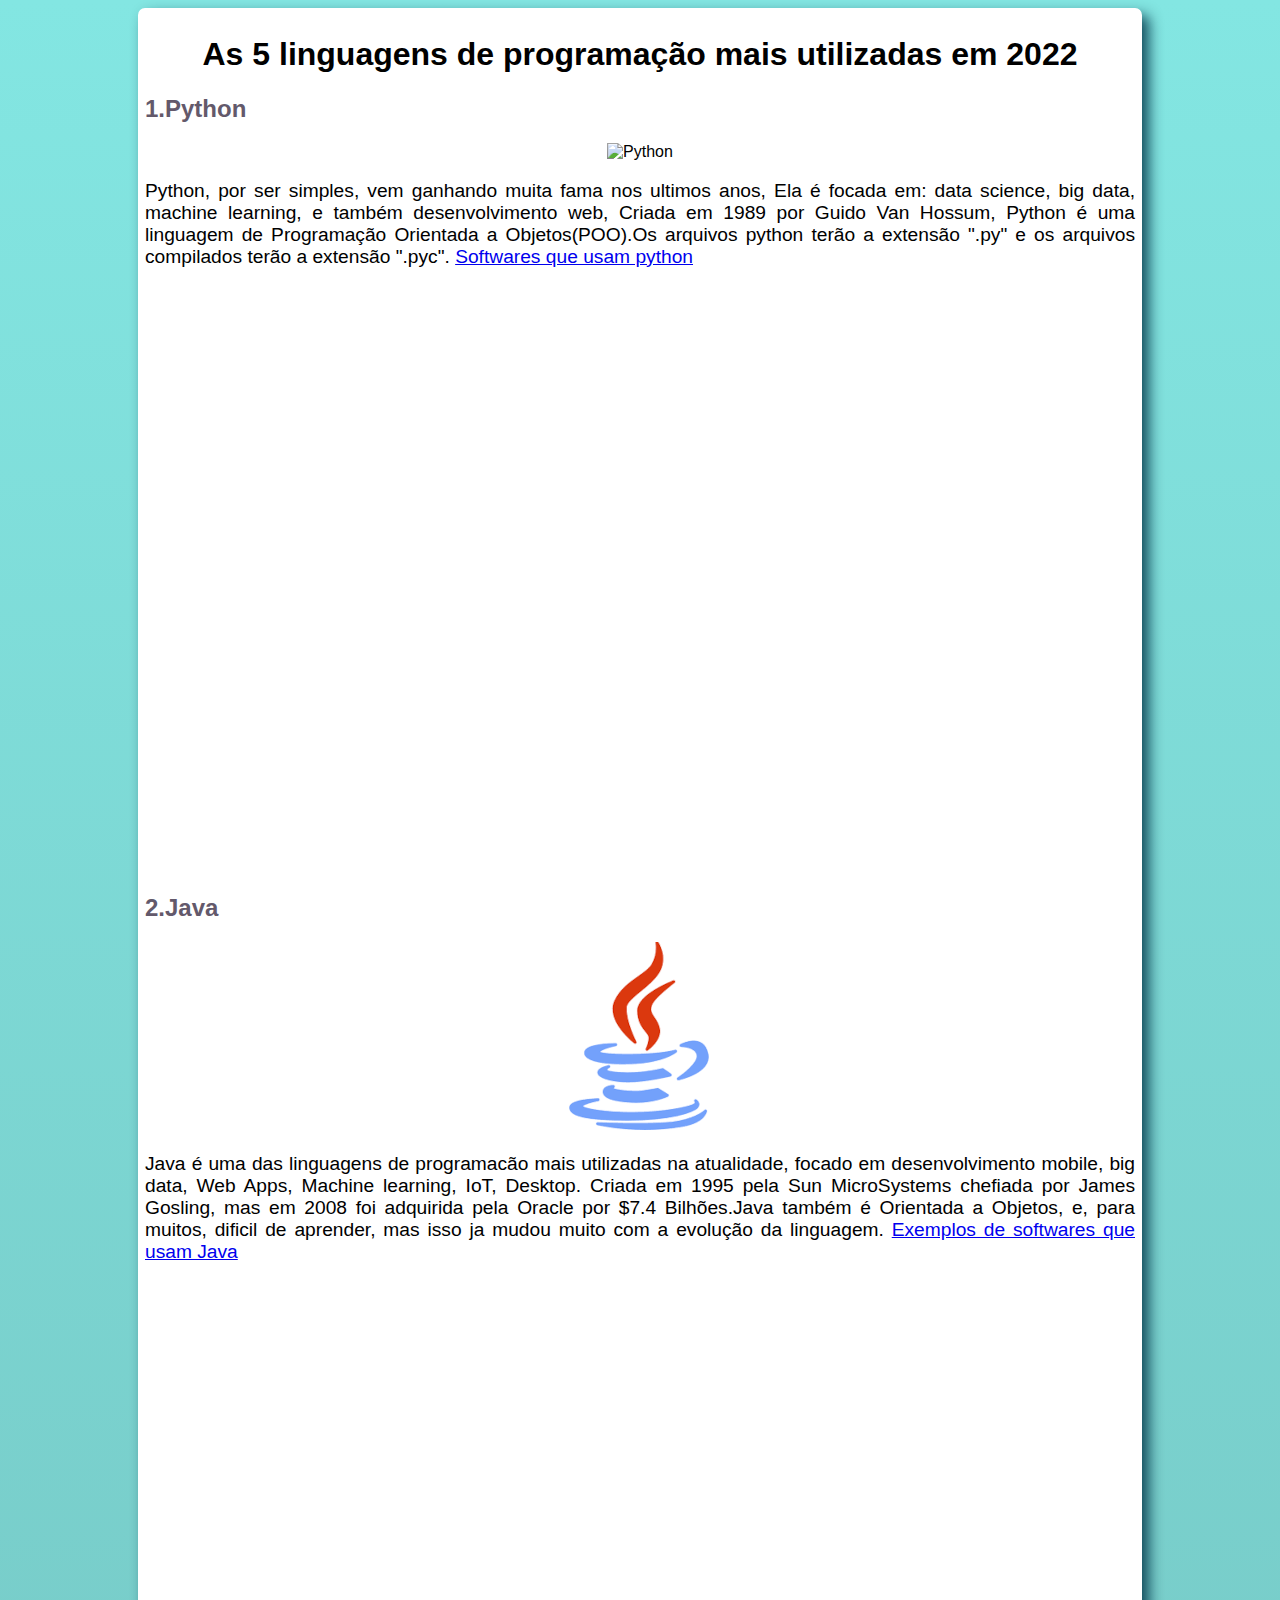
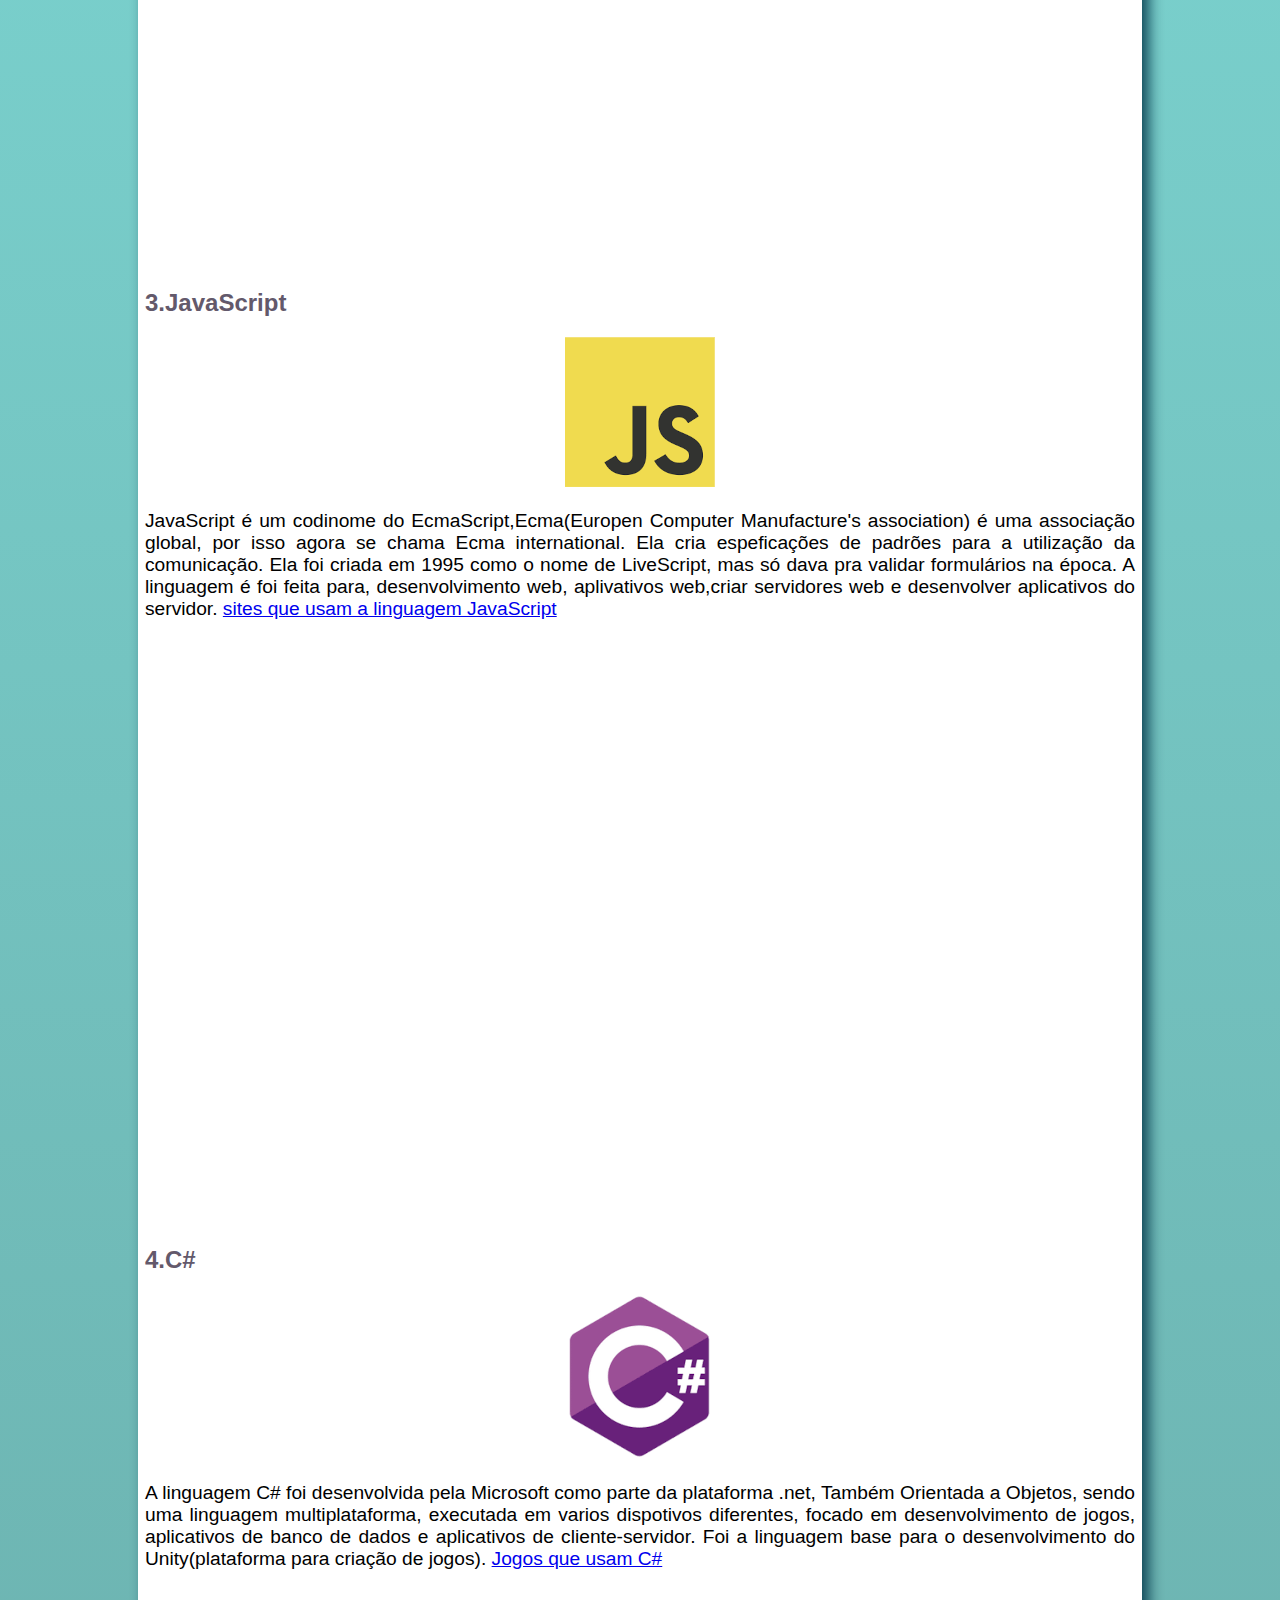
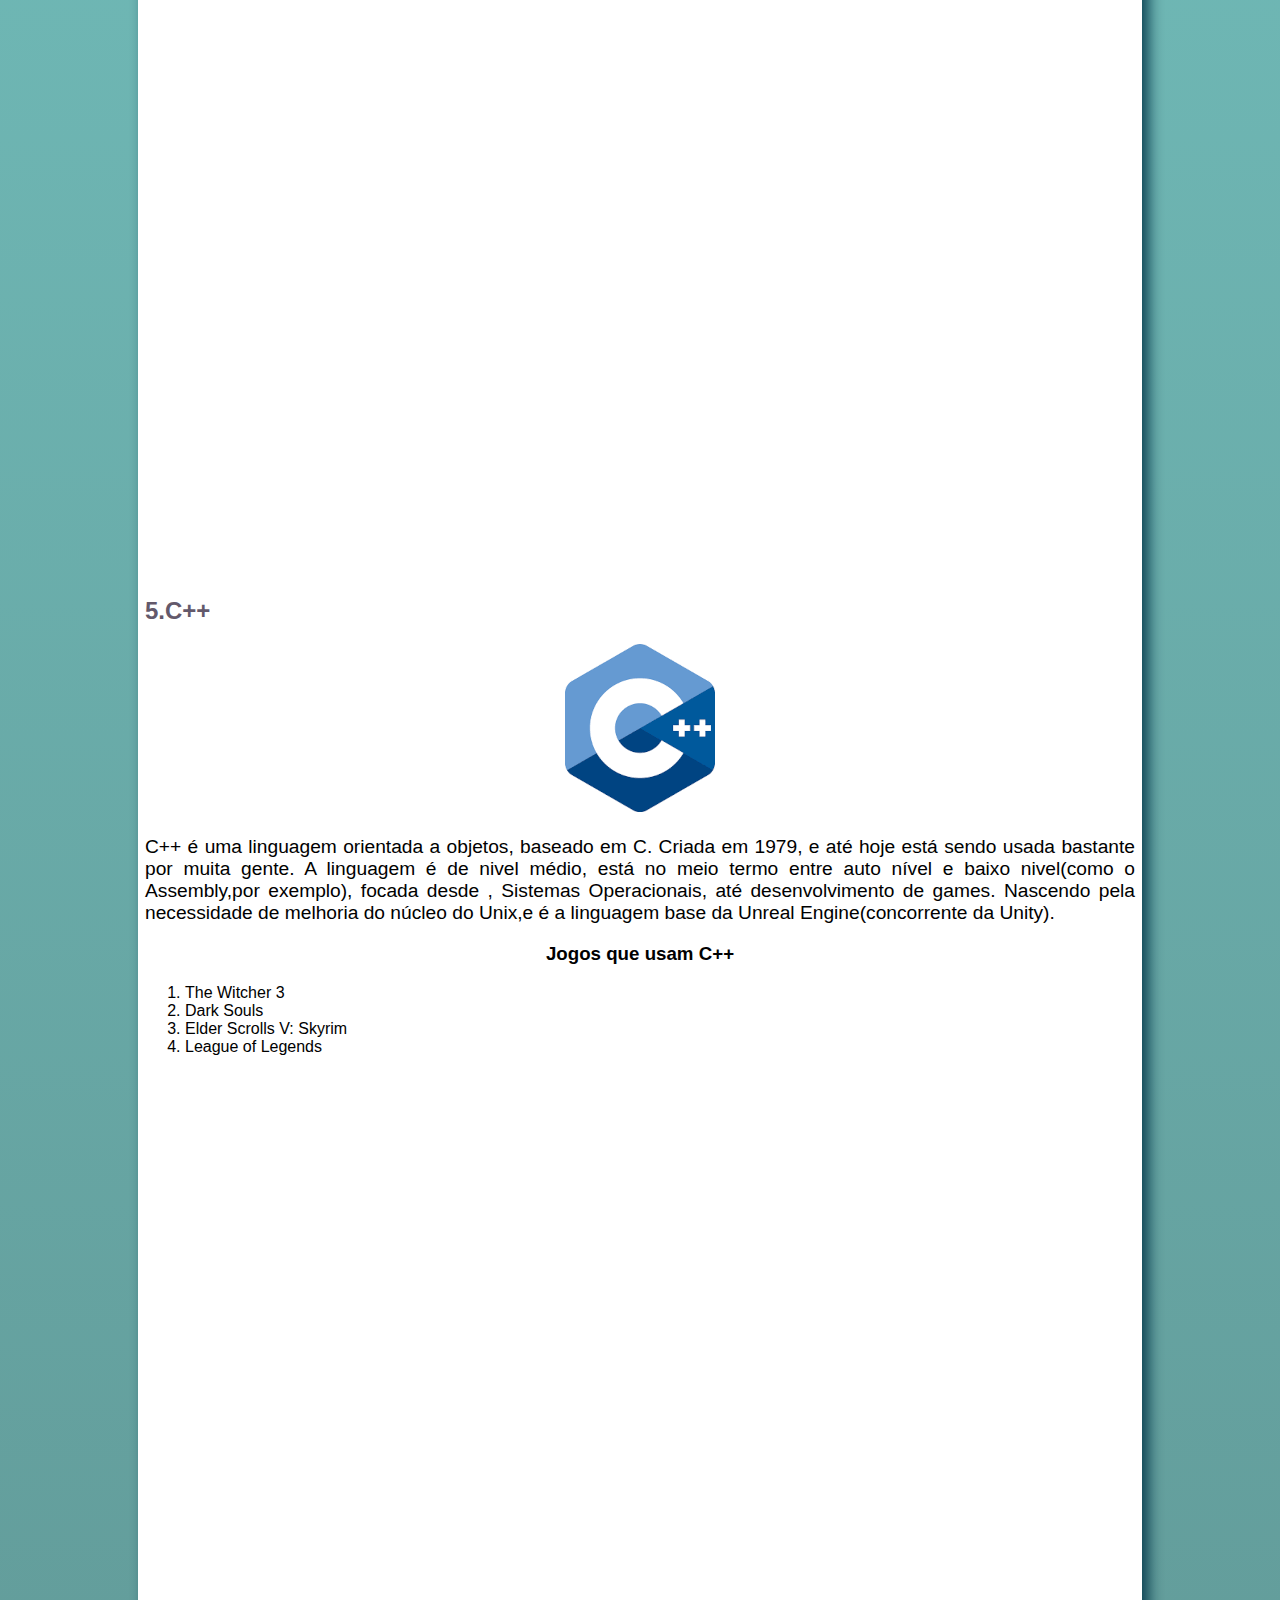
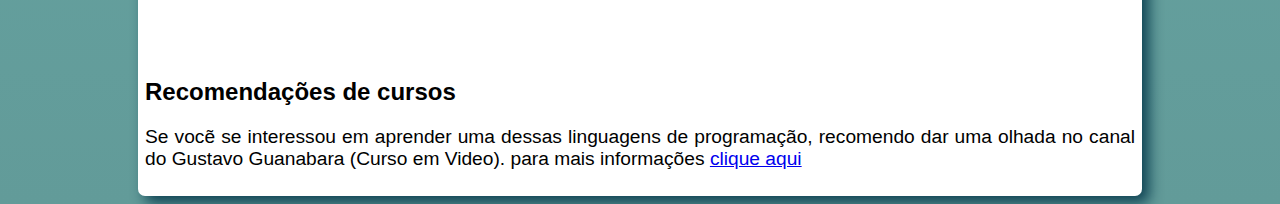
==== commit 42662cd8: "structure of  the last pages done" ====
--- a/index.html
+++ b/index.html
@@ -15,7 +15,9 @@
         
         <img src="imagens/python.png" alt="Python">
 
-        <p> Python, por ser simples,  vem ganhando muita fama nos ultimos anos, Ela é focada em: data science, big data, machine learning, e também desenvolvimento web, Criada em 1989 por Guido Van Hossum, Python é uma linguagem de Programação Orientada a Objetos(POO).Os arquivos python terão a extensão ".py" e os arquivos compilados terão a extensão ".pyc".  <a href="paginas/pag-py.html" hreflang="pt-br">Softwares que usam python</a> </p>
+         <p>
+            Python, por ser simples,  vem ganhando muita    fama nos ultimos anos, Ela é focada em: data science, big data, machine learning, e também desenvolvimento web, Criada em 1989 por Guido Van Hossum, Python é uma linguagem de Programação Orientada a Objetos(POO).Os arquivos python terão a extensão ".py" e os arquivos compilados terão a extensão ".pyc".  <a href="paginas/pag-py.html" target="_self" rel="next" hreflang="pt-br">Softwares que usam python</a>
+        </p>
         
         <div class="video">
             <iframe width="560" height="315" src="https://www.youtube.com/embed/uOgDa1rlqjE" title="YouTube video player" frameborder="0" allow="accelerometer; autoplay; clipboard-write; encrypted-media; gyroscope; picture-in-picture; web-share" allowfullscreen></iframe> 
@@ -25,7 +27,9 @@
 
         <img src="imagens/java.png" alt="java">
 
-        <p>Java é uma das linguagens de programacão mais utilizadas na atualidade, focado em desenvolvimento mobile, big data, Web Apps, Machine learning, IoT, Desktop. Criada em 1995 pela Sun MicroSystems chefiada por James Gosling, mas em 2008 foi adquirida pela Oracle por $7.4 Bilhões.Java também é Orientada a Objetos, e, para muitos, dificil de aprender, mas isso ja mudou muito com a evolução da linguagem. <a href="paginas/pag-java.html">Exemplos de softwares que usam Java</a></p> 
+        <p>
+            Java é uma das linguagens de programacão mais utilizadas na atualidade, focado em desenvolvimento mobile, big data, Web Apps, Machine learning, IoT, Desktop. Criada em 1995 pela Sun MicroSystems chefiada por James Gosling, mas em 2008 foi adquirida pela Oracle por $7.4 Bilhões.Java também é Orientada a Objetos, e, para muitos, dificil de aprender, mas isso ja mudou muito com a evolução da linguagem. <a href="paginas/pag-java.html" target="_self" rel="next" hreflang="pt-br">Exemplos de softwares que usam Java</a> 
+        </p>
   
         <div class="video">
             <iframe  width="560" height="315" src="https://www.youtube.com/embed/sZAxLRMxEUo" title="YouTube video player" frameborder="0" allow="accelerometer; autoplay; clipboard-write; encrypted-media; gyroscope; picture-in-picture; web-share" allowfullscreen></iframe>
@@ -34,9 +38,11 @@
         <h2>3.JavaScript</h2>
 
         <img src="imagens/js.png" alt="JavaScript">
+        
+        <p>
+            JavaScript é um codinome do EcmaScript,Ecma(Europen Computer Manufacture's association) é uma associação global, por isso agora se chama Ecma international. Ela cria espeficações de padrões para a utilização da comunicação. Ela foi criada em 1995 como o nome de LiveScript, mas só dava pra validar formulários na época. A linguagem é foi feita para, desenvolvimento web, aplivativos web,criar servidores web e desenvolver aplicativos do servidor. <a href="paginas/pag-js.html" target="_self" rel="next" hreflang="pt-br">sites que usam a linguagem JavaScript </a>
+        </p>
 
-        <p> JavaScript é um codinome do EcmaScript,Ecma(Europen Computer Manufacture's association) é uma associação global, por isso agora se chama Ecma international. Ela cria espeficações de padrões para a utilização da comunicação. Ela foi criada em 1995 como o nome de LiveScript, mas só dava pra validar formulários na época. A linguagem é foi feita para, desenvolvimento web, aplivativos web,criar servidores web e desenvolver aplicativos do servidor. <a href="paginas/pag-js.html" hreflang="pt-br">sites que usam a linguagem JavaScript </a></p>
-        
         <div class="video">
             <iframe width="560" height="315" src="https://www.youtube.com/embed/Ri76yOpLrNg" title="YouTube video player" frameborder="0" allow="accelerometer; autoplay; clipboard-write; encrypted-media; gyroscope; picture-in-picture; web-share" allowfullscreen></iframe>
         </div>
@@ -45,15 +51,7 @@
 
         <img src="imagens/c.png" alt="C#">
 
-        <p> A linguagem C# foi desenvolvida pela Microsoft como parte da plataforma .net, Também Orientada a Objetos, sendo uma linguagem multiplataforma, executada em varios dispotivos diferentes, focado em desenvolvimento de jogos, aplicativos de banco de dados e aplicativos de cliente-servidor. Foi a linguagem base para o desenvolvimento do Unity(plataforma para criação de jogos). </p>
-        <h3>Jogos que usam C#</h3>
-        <ol>
-            <li>Cuphead</li>
-            <li>Pokémon Go</li>
-            <li>Fall Guys</li>
-            <li>Among Us</li>
-        </ol>
-        
+        <p> A linguagem C# foi desenvolvida pela Microsoft como parte da plataforma .net, Também Orientada a Objetos, sendo uma linguagem multiplataforma, executada em varios dispotivos diferentes, focado em desenvolvimento de jogos, aplicativos de banco de dados e aplicativos de cliente-servidor. Foi a linguagem base para o desenvolvimento do Unity(plataforma para criação de jogos). <a href="paginas/pag-c.html" target="_self" rel="next" hreflang="pt-br"> Jogos que usam C#</a></p> 
 
         <div class="video">
             <iframe width="560" height="315" src="https://www.youtube.com/embed/NXVQasys0B8" title="YouTube video player" frameborder="0" allow="accelerometer; autoplay; clipboard-write; encrypted-media; gyroscope; picture-in-picture; web-share" allowfullscreen></iframe>
@@ -63,7 +61,9 @@
 
         <img src="imagens/c-mais.png" alt="C++">
 
-        <p> C++ é uma linguagem orientada a objetos, baseado em C. Criada em 1979, e até hoje está sendo usada bastante por muita gente. A linguagem é de nivel médio, está no meio termo entre auto nível e baixo nivel(como o Assembly,por exemplo), focada desde , Sistemas Operacionais, até desenvolvimento de games. Nascendo pela necessidade de melhoria do núcleo do Unix,e é a linguagem base da Unreal Engine(concorrente da Unity). </p>
+        <p>
+            C++ é uma linguagem orientada a objetos, baseado em C. Criada em 1979, e até hoje está sendo usada bastante por muita gente. A linguagem é de nivel médio, está no meio termo entre auto nível e baixo nivel(como o Assembly,por exemplo), focada desde , Sistemas Operacionais, até desenvolvimento de games. Nascendo pela necessidade de melhoria do núcleo do Unix,e é a linguagem base da Unreal Engine(concorrente da Unity). 
+        </p>
         <h3>Jogos que usam C++</h3>
         <ol>
             <li>The Witcher 3</li>
@@ -77,8 +77,9 @@
         </div>
 
         <h2 style="color: #000000;">Recomendações de cursos</h2>
-
-        <p>Se vocẽ se interessou em aprender uma dessas linguagens de programação, recomendo dar uma olhada no canal do Gustavo Guanabara (Curso em Video). para mais informações <a href="https://www.youtube.com/@CursoemVideo" hreflang="pt-br" target="_blank">clique aqui</a></p>
+        <p>
+            Se vocẽ se interessou em aprender uma dessas linguagens de programação, recomendo dar uma olhada no canal do Gustavo Guanabara (Curso em Video). para mais informações <a href="https://www.youtube.com/@CursoemVideo" hreflang="pt-br" target="_blank" rel="external">clique aqui</a>
+        </p>
     </main>
 </body>
 </html>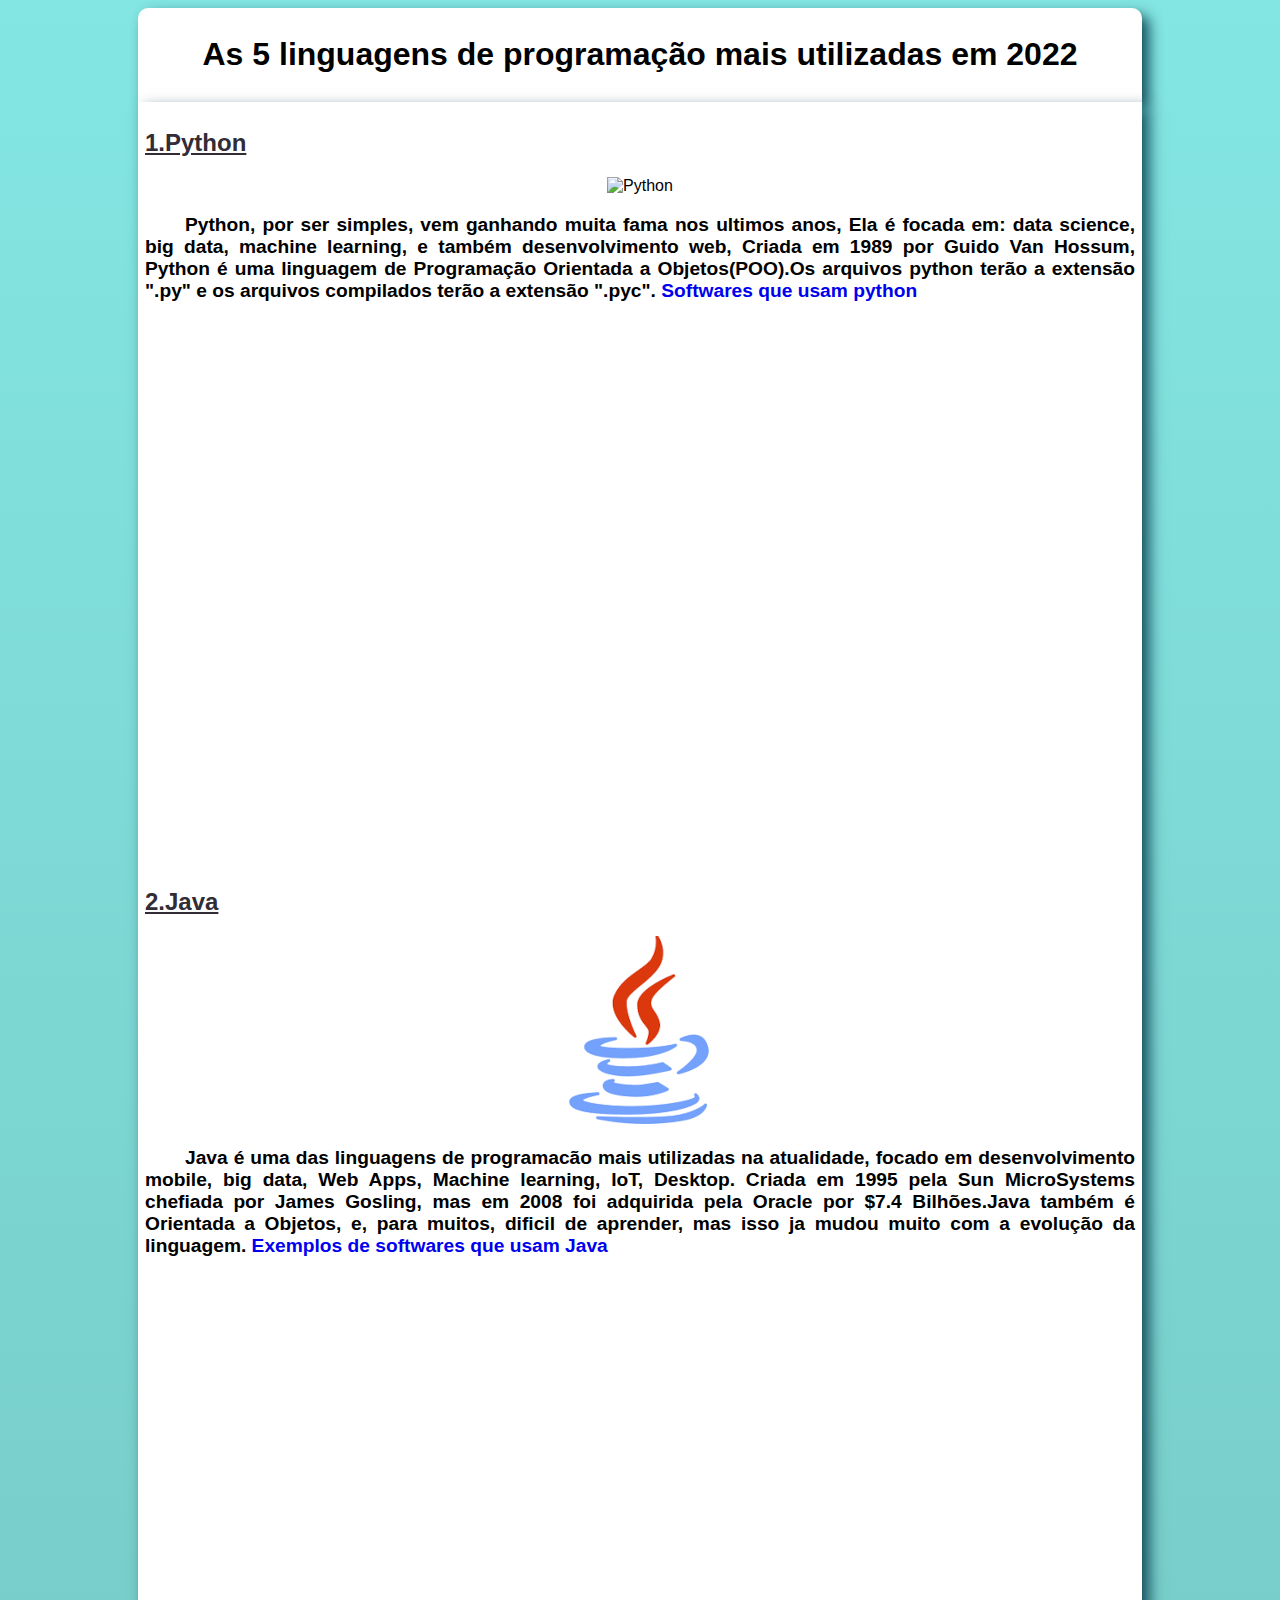
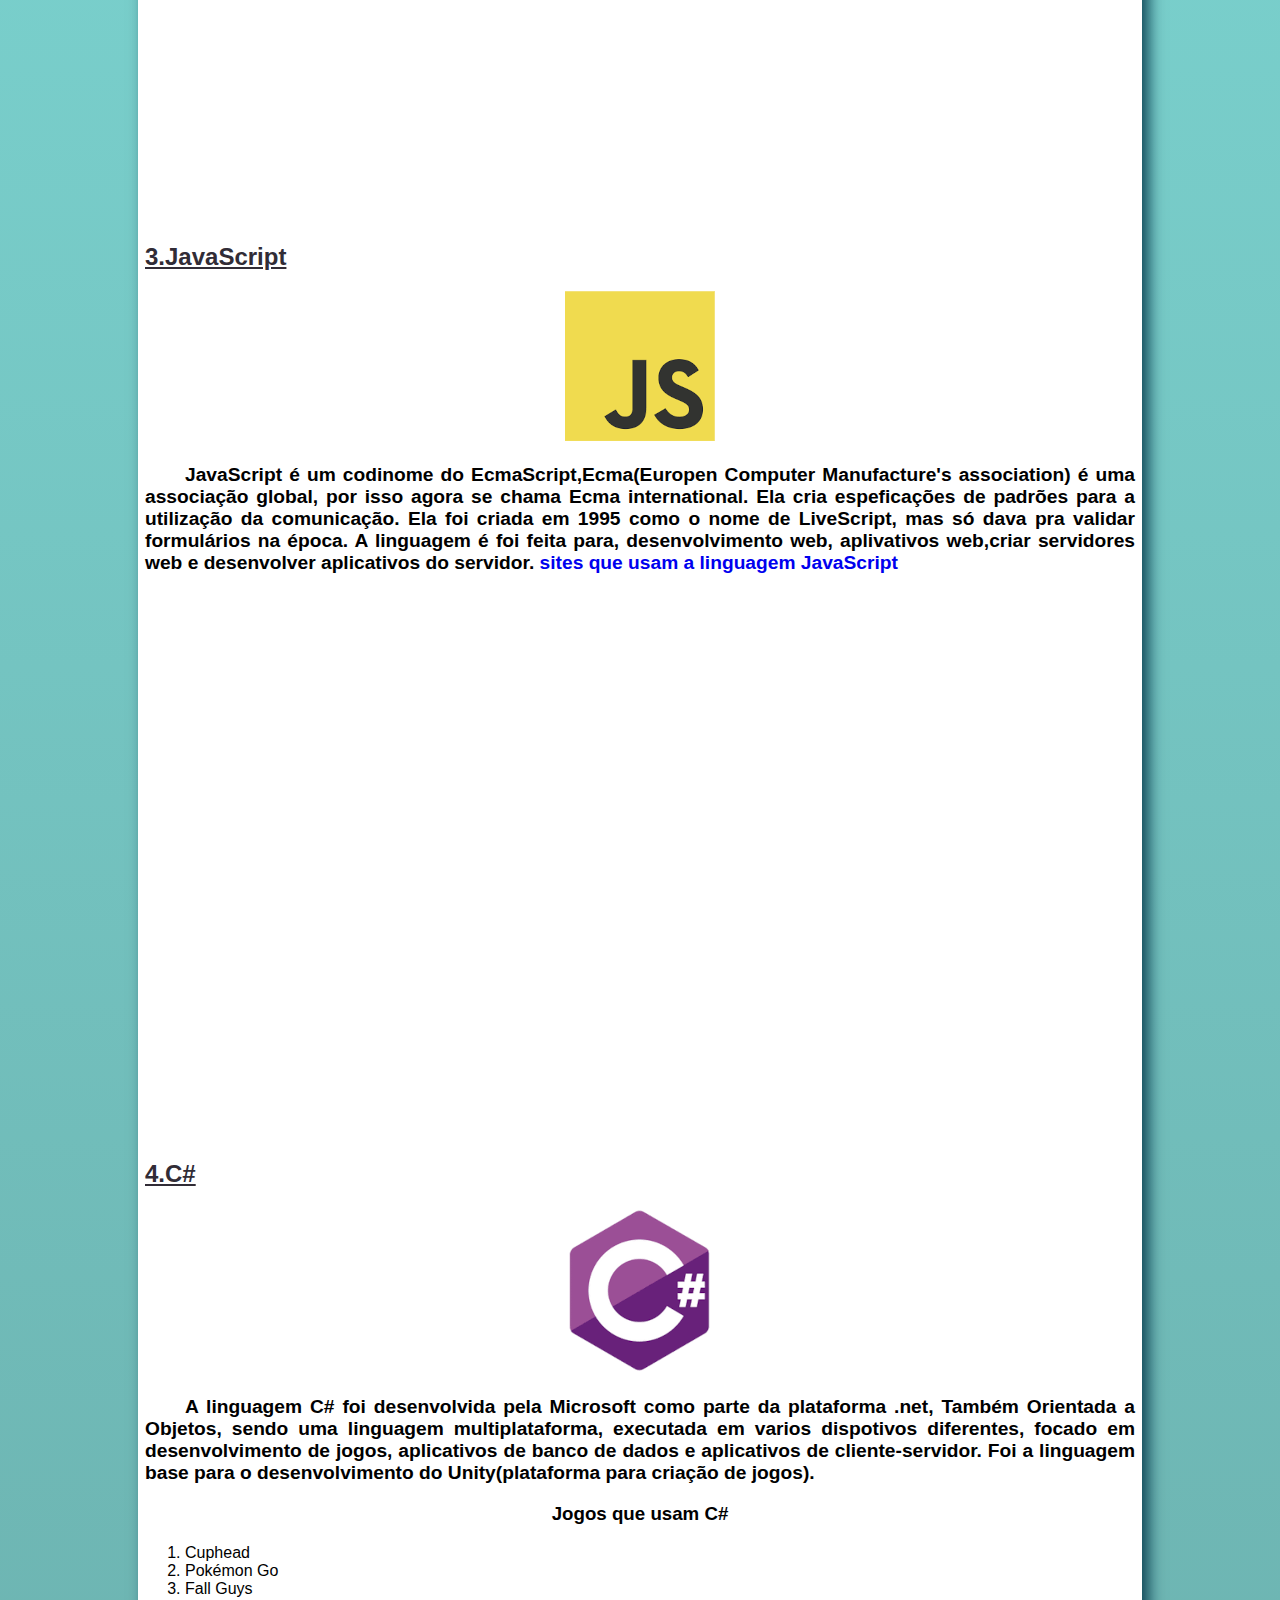
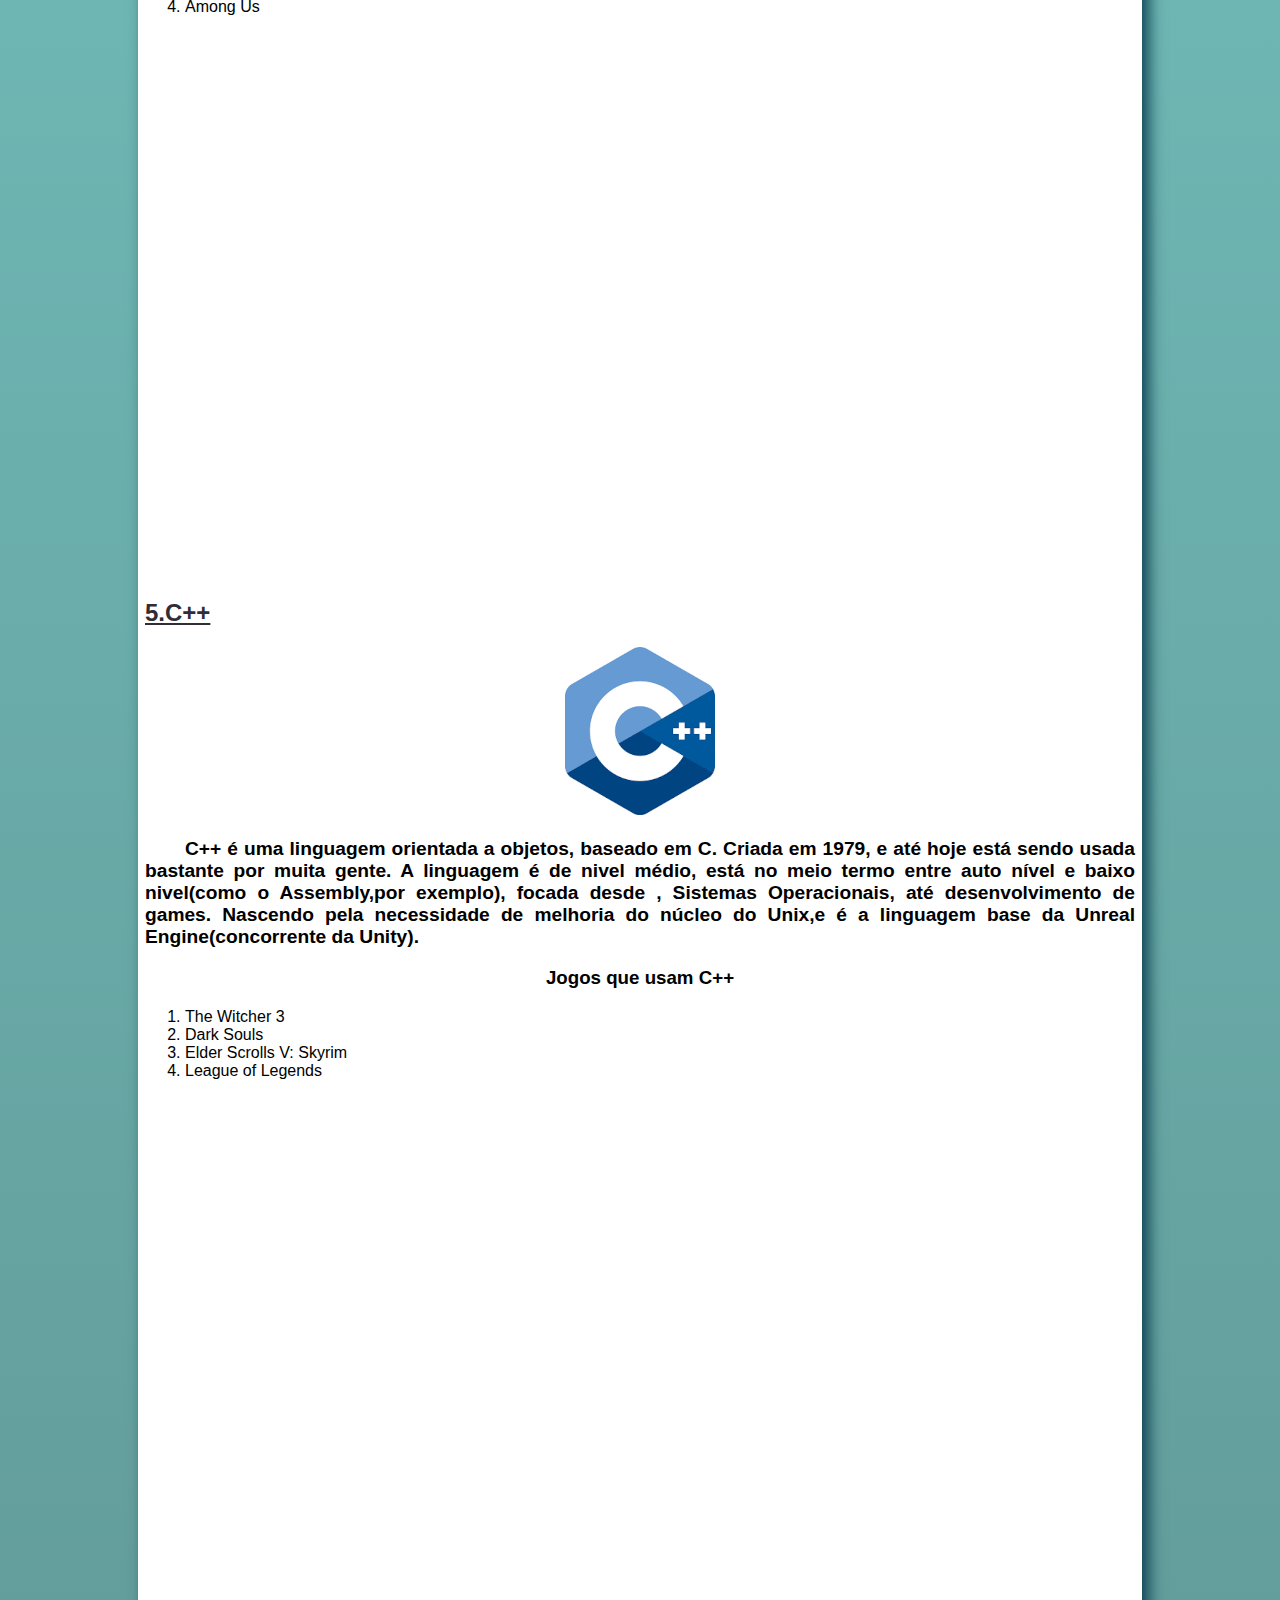
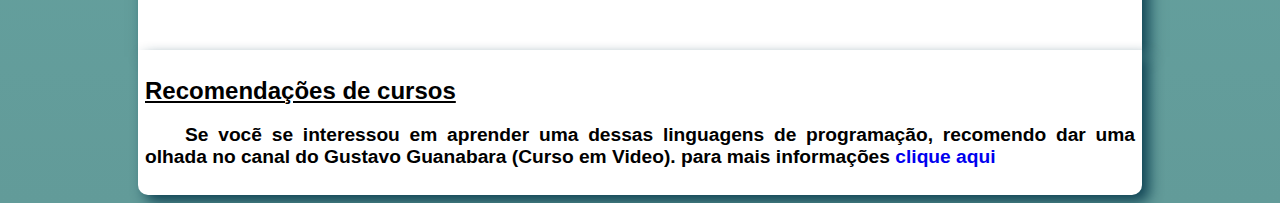
==== commit fd7e2925: "tags indenpentes" ====
--- a/index.html
+++ b/index.html
@@ -8,78 +8,103 @@
     <link rel="stylesheet" href="estilo/style.css">
 </head>
 <body>
-    <main>
-        <h1>As 5 linguagens de programação mais utilizadas em 2022</h1>
+        <header>
+            <h1>As 5 linguagens de programação mais utilizadas em 2022</h1>
+        </header>
+        <main>
+            <article>
+                <section>
+                    <h2>1.Python</h2>
+                
+                    <img src="imagens/python.png" alt="Python">
 
-        <h2>1.Python</h2>
+                    <p>
+                        Python, por ser simples,  vem ganhando muita    fama nos ultimos anos, Ela é focada em: data science, big data, machine learning, e também desenvolvimento web, Criada em 1989 por Guido Van Hossum, Python é uma linguagem de Programação Orientada a Objetos(POO).Os arquivos python terão a extensão ".py" e os arquivos compilados terão a extensão ".pyc".  <a href="paginas/pag-py.html" target="_self" rel="next" hreflang="pt-br">Softwares que usam python</a>
+                    </p>
         
-        <img src="imagens/python.png" alt="Python">
+                    <div class="video">
+                        <iframe width="560" height="315" src="https://www.youtube.com/embed/uOgDa1rlqjE" title="YouTube video player" frameborder="0" allow="accelerometer; autoplay; clipboard-write; encrypted-media; gyroscope; picture-in-picture; web-share" allowfullscreen></iframe>
+                    </div>
+                </section>
+        
+                <section>
+                    <h2>2.Java</h2>
 
-         <p>
-            Python, por ser simples,  vem ganhando muita    fama nos ultimos anos, Ela é focada em: data science, big data, machine learning, e também desenvolvimento web, Criada em 1989 por Guido Van Hossum, Python é uma linguagem de Programação Orientada a Objetos(POO).Os arquivos python terão a extensão ".py" e os arquivos compilados terão a extensão ".pyc".  <a href="paginas/pag-py.html" target="_self" rel="next" hreflang="pt-br">Softwares que usam python</a>
-        </p>
+                    <img src="imagens/java.png" alt="java">
+
+                    <p>
+                        Java é uma das linguagens de programacão mais utilizadas na atualidade, focado em desenvolvimento mobile, big data, Web Apps, Machine learning, IoT, Desktop. Criada em 1995 pela Sun MicroSystems chefiada por James Gosling, mas em 2008 foi adquirida pela Oracle por $7.4 Bilhões.Java também é Orientada a Objetos, e, para muitos, dificil de aprender, mas isso ja mudou muito com a evolução da linguagem. <a href="paginas/pag-java.html" target="_self" rel="next" hreflang="pt-br">Exemplos de softwares que usam Java</a>
+                    </p>
+
+                    <div class="video">
+                        <iframe  width="560" height="315" src="https://www.youtube.com/embed/sZAxLRMxEUo" title="YouTube video player" frameborder="0" allow="accelerometer; autoplay; clipboard-write; encrypted-media; gyroscope; picture-in-picture; web-share" allowfullscreen></iframe>
+                    </div>
+                </section>
+
+                <section>
+                    <h2>3.JavaScript</h2>
+
+                    <img src="imagens/js.png" alt="JavaScript">
         
-        <div class="video">
-            <iframe width="560" height="315" src="https://www.youtube.com/embed/uOgDa1rlqjE" title="YouTube video player" frameborder="0" allow="accelerometer; autoplay; clipboard-write; encrypted-media; gyroscope; picture-in-picture; web-share" allowfullscreen></iframe> 
-        </div>
-       
-        <h2>2.Java</h2>
+                    <p>
+                        JavaScript é um codinome do EcmaScript,Ecma(Europen Computer Manufacture's association) é uma associação global, por isso agora se chama Ecma international. Ela cria espeficações de padrões para a utilização da comunicação. Ela foi criada em 1995 como o nome de LiveScript, mas só dava pra validar formulários na época. A linguagem é foi feita para, desenvolvimento web, aplivativos web,criar servidores web e desenvolver aplicativos do servidor. <a href="paginas/pag-js.html" target="_self" rel="next" hreflang="pt-br">sites que usam a linguagem JavaScript </a>
+                    </p>
 
-        <img src="imagens/java.png" alt="java">
+                    <div class="video">
+                        <iframe width="560" height="315" src="https://www.youtube.com/embed/Ri76yOpLrNg" title="YouTube video player" frameborder="0" allow="accelerometer; autoplay; clipboard-write; encrypted-media; gyroscope; picture-in-picture; web-share" allowfullscreen></iframe>
+                    </div>
+                </section>
+                <section>
+                    <h2>4.C#</h2>
+        
+                    <img src="imagens/c.png" alt="C#">
+        
+                    <p>
+                        A linguagem C# foi desenvolvida pela Microsoft como parte da plataforma .net, Também Orientada a Objetos, sendo uma linguagem multiplataforma, executada em varios dispotivos diferentes, focado em desenvolvimento de jogos, aplicativos de banco de dados e aplicativos de cliente-servidor. Foi a linguagem base para o desenvolvimento do Unity(plataforma para criação de jogos).
+                    </p>
+                    <h3>Jogos que usam C#</h3>
+                    <ol>
+                        <li>Cuphead</li>
+                        <li>Pokémon Go</li>
+                        <li>Fall Guys</li>
+                        <li>Among Us</li>
+                    </ol>
+        
+                    <div class="video">
+                        <iframe width="560" height="315" src="https://www.youtube.com/embed/NXVQasys0B8" title="YouTube video player" frameborder="0" allow="accelerometer; autoplay; clipboard-write; encrypted-media; gyroscope; picture-in-picture; web-share" allowfullscreen></iframe>
+                    </div>
+                </section>
 
-        <p>
-            Java é uma das linguagens de programacão mais utilizadas na atualidade, focado em desenvolvimento mobile, big data, Web Apps, Machine learning, IoT, Desktop. Criada em 1995 pela Sun MicroSystems chefiada por James Gosling, mas em 2008 foi adquirida pela Oracle por $7.4 Bilhões.Java também é Orientada a Objetos, e, para muitos, dificil de aprender, mas isso ja mudou muito com a evolução da linguagem. <a href="paginas/pag-java.html" target="_self" rel="next" hreflang="pt-br">Exemplos de softwares que usam Java</a> 
-        </p>
-  
-        <div class="video">
-            <iframe  width="560" height="315" src="https://www.youtube.com/embed/sZAxLRMxEUo" title="YouTube video player" frameborder="0" allow="accelerometer; autoplay; clipboard-write; encrypted-media; gyroscope; picture-in-picture; web-share" allowfullscreen></iframe>
-        </div>
+                <section>
+                    <h2>5.C++</h2>
 
-        <h2>3.JavaScript</h2>
+                    <img src="imagens/c-mais.png" alt="C++">
 
-        <img src="imagens/js.png" alt="JavaScript">
+                    <p>
+                        C++ é uma linguagem orientada a objetos, baseado em C. Criada em 1979, e até hoje está sendo usada bastante por muita gente. A linguagem é de nivel médio, está no meio termo entre auto nível e baixo nivel(como o Assembly,por exemplo), focada desde , Sistemas Operacionais, até desenvolvimento de games. Nascendo pela necessidade de melhoria do núcleo do Unix,e é a linguagem base da Unreal Engine(concorrente da Unity).
+                    </p>
+                    <h3>Jogos que usam C++</h3>
+                    <ol>
+                        <li>The Witcher 3</li>
+                        <li>Dark Souls</li>
+                        <li>Elder Scrolls V: Skyrim</li>
+                        <li>League of Legends</li>
+                    </ol>
+                    
+                    <div class="video">
+                        <iframe width="560" height="315" src="https://www.youtube.com/embed/AQdABlihlGs" title="YouTube video player" frameborder="0" allow="accelerometer; autoplay; clipboard-write; encrypted-media; gyroscope; picture-in-picture; web-share" allowfullscreen></iframe>
+                    </div>
+                </section>
+            </article>
+        </main>
+        <footer>
+            <section>
+                <h2 style="color: #000000;">Recomendações de cursos</h2>
         
-        <p>
-            JavaScript é um codinome do EcmaScript,Ecma(Europen Computer Manufacture's association) é uma associação global, por isso agora se chama Ecma international. Ela cria espeficações de padrões para a utilização da comunicação. Ela foi criada em 1995 como o nome de LiveScript, mas só dava pra validar formulários na época. A linguagem é foi feita para, desenvolvimento web, aplivativos web,criar servidores web e desenvolver aplicativos do servidor. <a href="paginas/pag-js.html" target="_self" rel="next" hreflang="pt-br">sites que usam a linguagem JavaScript </a>
-        </p>
-
-        <div class="video">
-            <iframe width="560" height="315" src="https://www.youtube.com/embed/Ri76yOpLrNg" title="YouTube video player" frameborder="0" allow="accelerometer; autoplay; clipboard-write; encrypted-media; gyroscope; picture-in-picture; web-share" allowfullscreen></iframe>
-        </div>
-
-        <h2>4.C#</h2>
-
-        <img src="imagens/c.png" alt="C#">
-
-        <p> A linguagem C# foi desenvolvida pela Microsoft como parte da plataforma .net, Também Orientada a Objetos, sendo uma linguagem multiplataforma, executada em varios dispotivos diferentes, focado em desenvolvimento de jogos, aplicativos de banco de dados e aplicativos de cliente-servidor. Foi a linguagem base para o desenvolvimento do Unity(plataforma para criação de jogos). <a href="paginas/pag-c.html" target="_self" rel="next" hreflang="pt-br"> Jogos que usam C#</a></p> 
-
-        <div class="video">
-            <iframe width="560" height="315" src="https://www.youtube.com/embed/NXVQasys0B8" title="YouTube video player" frameborder="0" allow="accelerometer; autoplay; clipboard-write; encrypted-media; gyroscope; picture-in-picture; web-share" allowfullscreen></iframe>
-        </div>
-
-        <h2>5.C++</h2>
-
-        <img src="imagens/c-mais.png" alt="C++">
-
-        <p>
-            C++ é uma linguagem orientada a objetos, baseado em C. Criada em 1979, e até hoje está sendo usada bastante por muita gente. A linguagem é de nivel médio, está no meio termo entre auto nível e baixo nivel(como o Assembly,por exemplo), focada desde , Sistemas Operacionais, até desenvolvimento de games. Nascendo pela necessidade de melhoria do núcleo do Unix,e é a linguagem base da Unreal Engine(concorrente da Unity). 
-        </p>
-        <h3>Jogos que usam C++</h3>
-        <ol>
-            <li>The Witcher 3</li>
-            <li>Dark Souls</li>
-            <li>Elder Scrolls V: Skyrim</li>
-            <li>League of Legends</li>
-        </ol>
-
-        <div class="video">
-            <iframe width="560" height="315" src="https://www.youtube.com/embed/AQdABlihlGs" title="YouTube video player" frameborder="0" allow="accelerometer; autoplay; clipboard-write; encrypted-media; gyroscope; picture-in-picture; web-share" allowfullscreen></iframe> 
-        </div>
-
-        <h2 style="color: #000000;">Recomendações de cursos</h2>
-        <p>
-            Se vocẽ se interessou em aprender uma dessas linguagens de programação, recomendo dar uma olhada no canal do Gustavo Guanabara (Curso em Video). para mais informações <a href="https://www.youtube.com/@CursoemVideo" hreflang="pt-br" target="_blank" rel="external">clique aqui</a>
-        </p>
-    </main>
+                <p>
+                    Se vocẽ se interessou em aprender uma dessas linguagens de programação, recomendo dar uma olhada no canal do Gustavo Guanabara (Curso em Video). para mais informações <a href="https://www.youtube.com/@CursoemVideo" hreflang="pt-br" target="_blank" rel="external">clique aqui</a>
+                </p>
+            </section>
+        </footer>
 </body>
 </html>--- a/estilo/style.css
+++ b/estilo/style.css
@@ -1,20 +1,17 @@
+@charset "UTF-8";
+
 * {
+    text-align: center;
     font-family: sans-serif;
-    text-align: center;
-}
-
-p {
-    text-align: justify;
-    font-size: 1.2em;
 }
 
 body {
     background-image: linear-gradient(to bottom,#83e6e2, #629b99);
+    
 }
 
-main {
+main, footer {
     background-color: #ffffff;
-    border-radius: 7px;
     box-shadow: 7px 7px 14px #023549DD;
     min-width: 320px;
     max-width: 990px;
@@ -22,13 +19,48 @@
     margin: auto;
 }
 
+header {
+    background-color: #ffffff;
+
+    border-top-left-radius: 10px;
+    border-top-right-radius: 10px;
+
+    box-shadow: 7px 7px 14px #023549DD;
+    min-width: 320px;
+    max-width: 990px;
+    padding: 7px;
+    margin: auto;
+}
+
+footer {
+    background-color: #ffffff;
+
+    border-bottom-left-radius: 10px;
+    border-bottom-right-radius: 10px;
+
+    box-shadow: 7px 7px 14px #023549DD;
+    min-width: 320px;
+    max-width: 990px;
+    padding: 7px;
+    margin: auto;
+}
+
+
 h2 {
-    color: #63596B;
+    color: #312c36;
     text-align: left;
+    text-decoration: underline;
+}
+
+p {
+    text-align: justify;
+    font-size: 1.2em;
+    font-weight: bold;
+    text-indent: 40px;
 }
 
 div.video {
-    margin: 0px -20px 30px -20px;
+    margin: 0px -20px -30px -20px;
     padding: 20px;
     padding-bottom: 56.25%;
     position: relative;
@@ -46,3 +78,12 @@
     text-align: left;
 }
 
+a {
+    text-decoration: none;
+}
+
+a:hover {
+    color: black;
+    text-decoration: underline;
+}
+
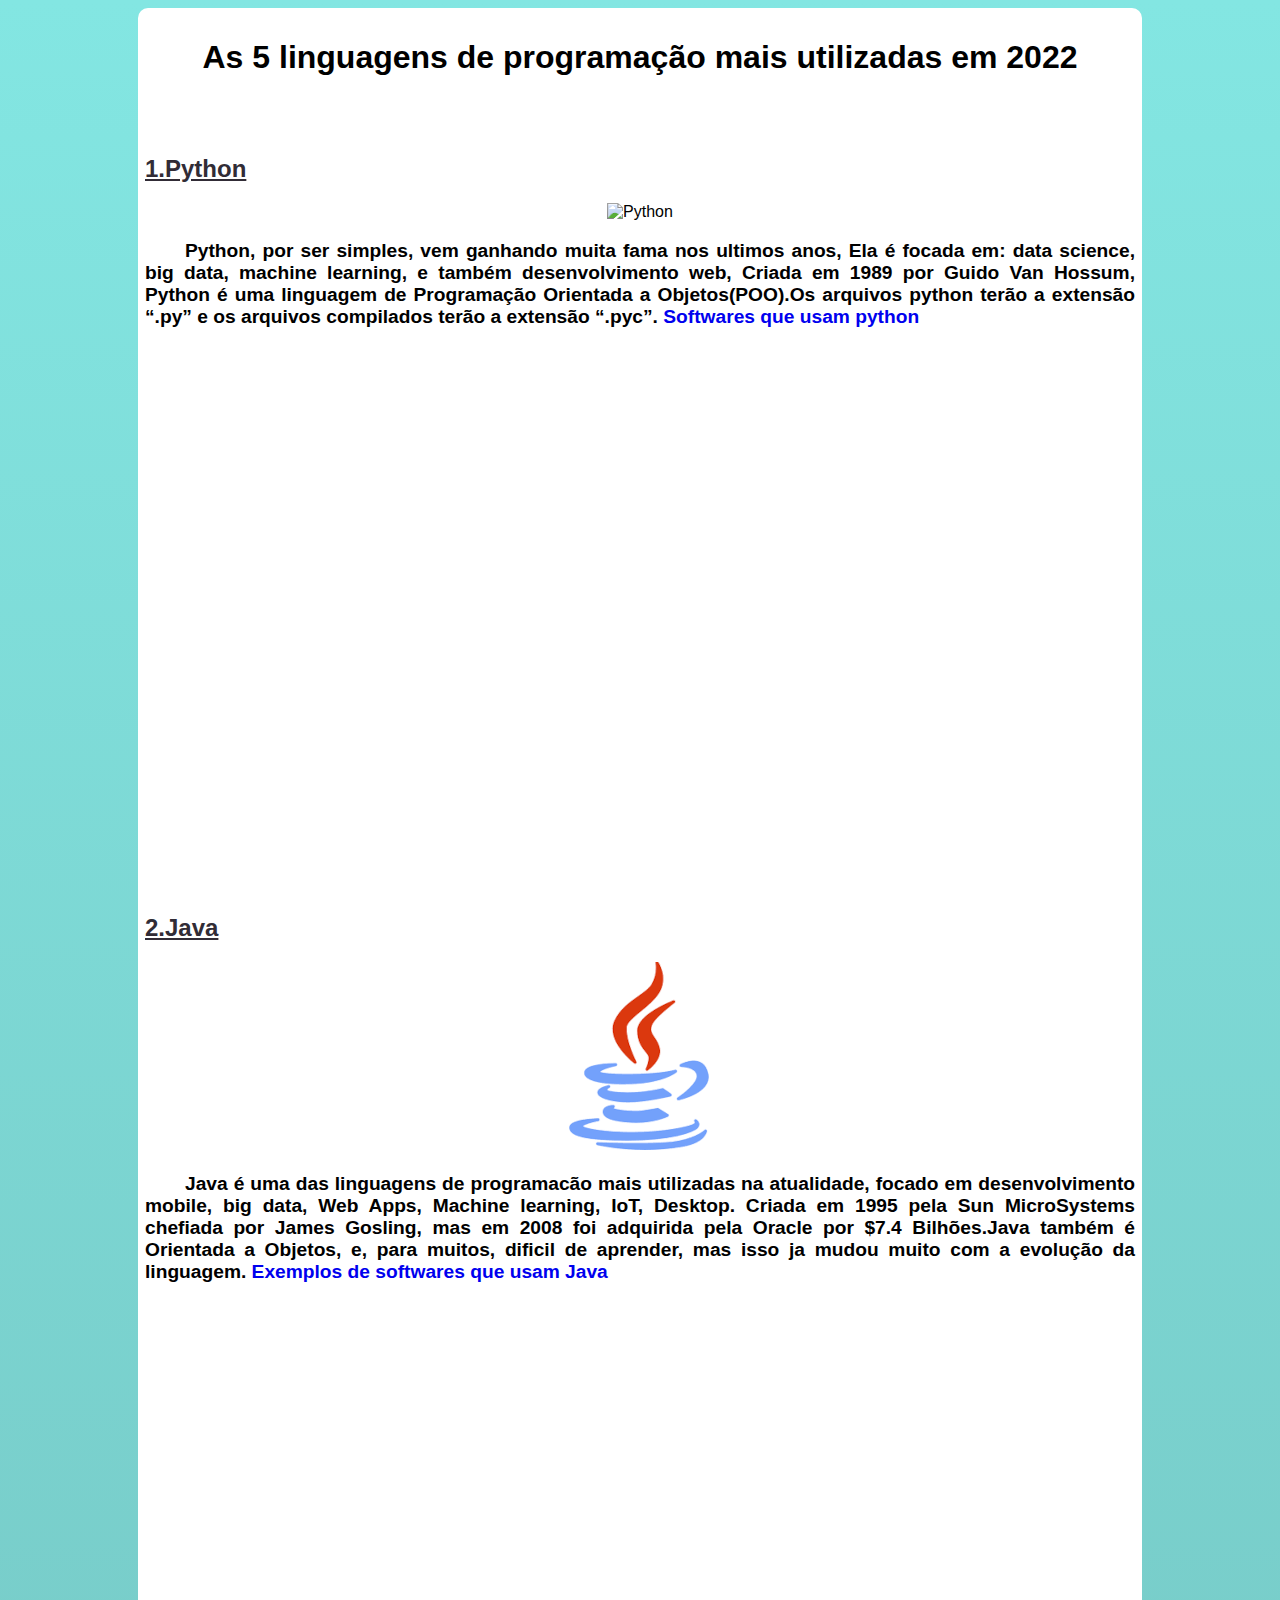
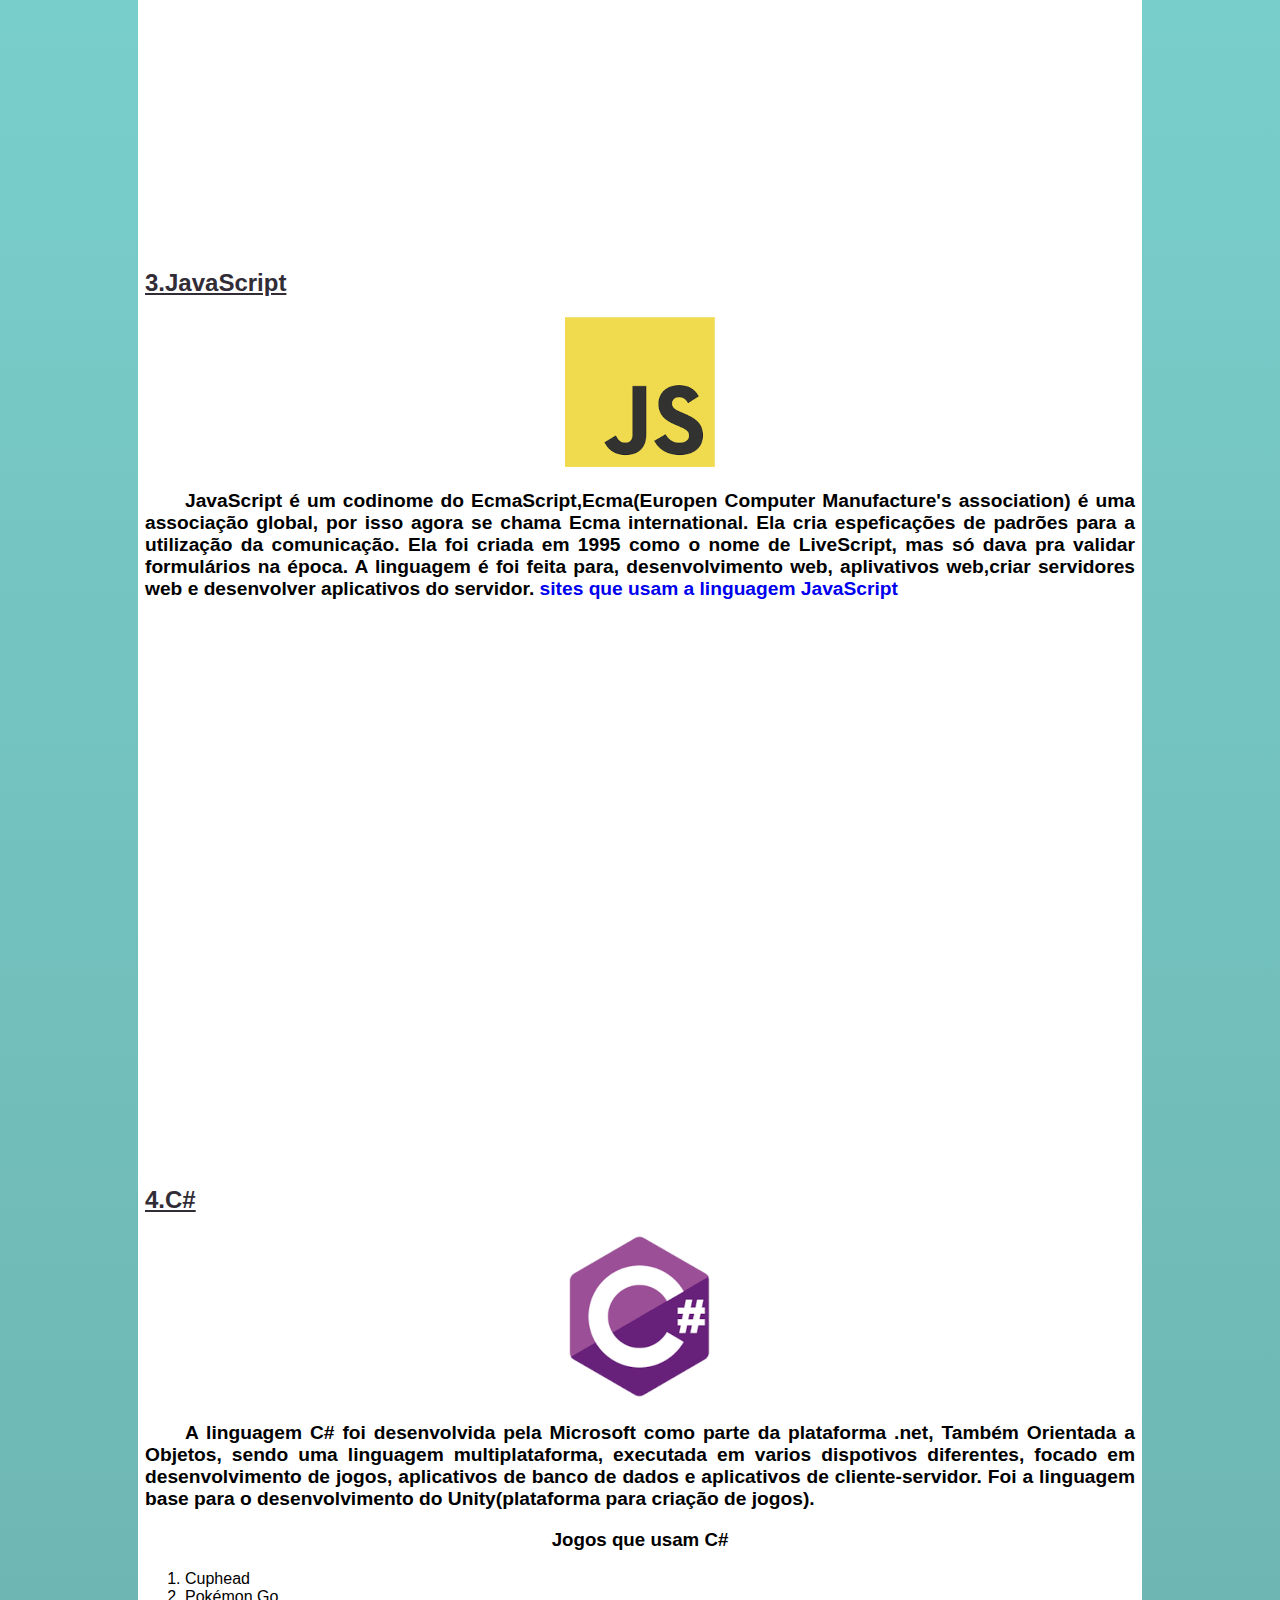
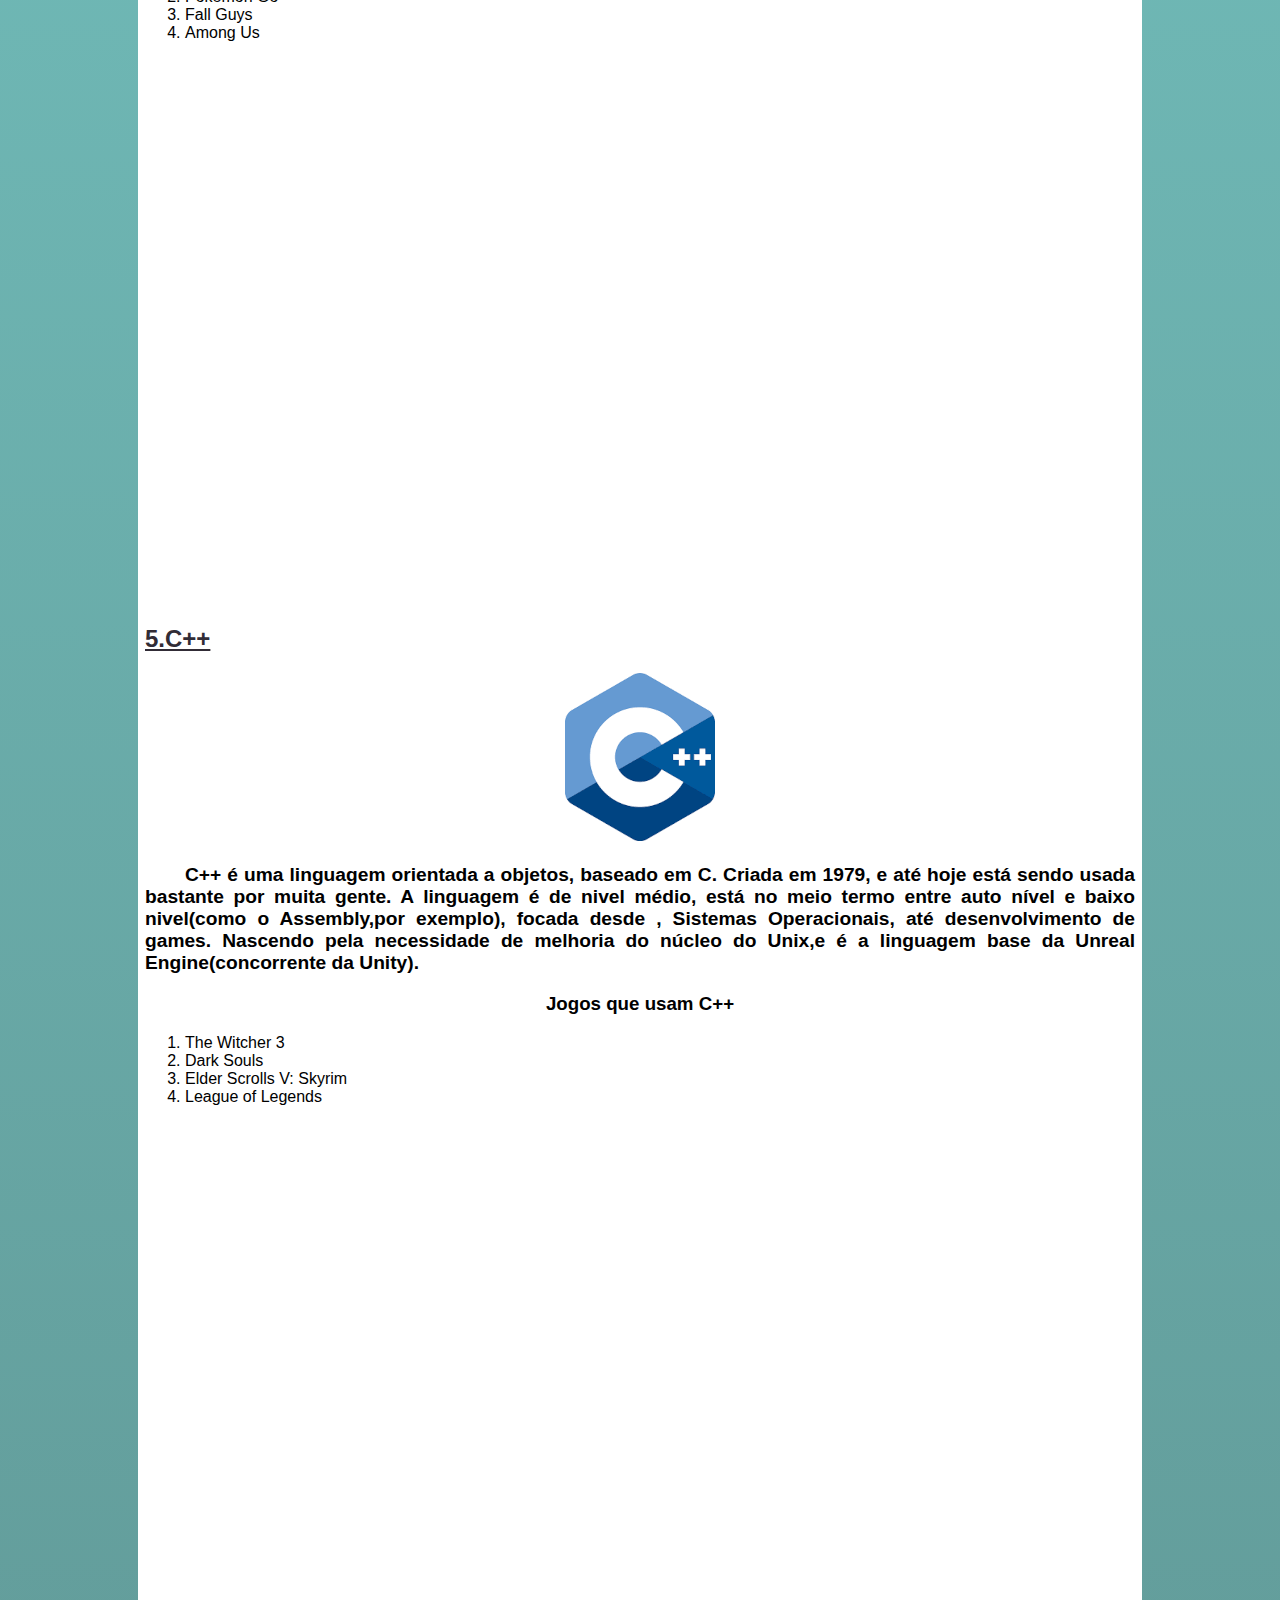
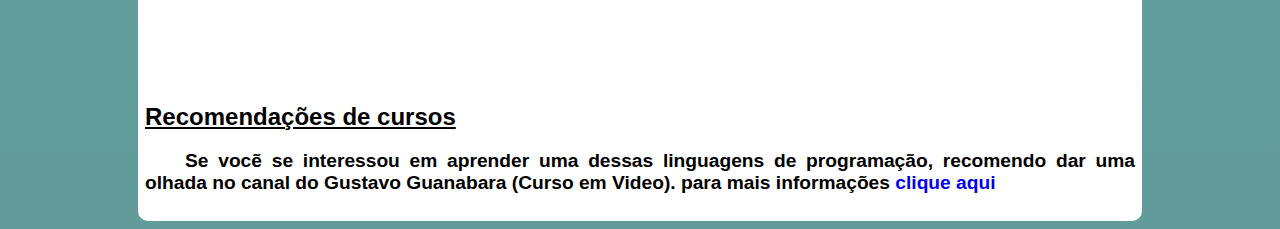
==== commit 77846a89: "Merge branch 'master' into paginas" ====
--- a/index.html
+++ b/index.html
@@ -2,109 +2,113 @@
 <html lang="pt-br">
 <head>
     <meta charset="UTF-8">
+
+    <meta name="description" content="1.Python, Python, por ser simples, vem ganhando muita fama nos ultimos anos, Ela é focada em: data science, big data, machine learning, e também desenvolvimento web, Criada em 1989 por Guido Van Hossum, Python é uma linguagem de Programação Orientada a Objetos(POO)">
+
     <meta http-equiv="X-UA-Compatible" content="IE=edge">
     <meta name="viewport" content="width=device-width, initial-scale=1.0">
     <title>Linguagens de programaçao mais utilizadas de 2022</title>
     <link rel="stylesheet" href="estilo/style.css">
 </head>
 <body>
-        <header>
-            <h1>As 5 linguagens de programação mais utilizadas em 2022</h1>
-        </header>
-        <main>
-            <article>
-                <section>
-                    <h2>1.Python</h2>
+    <header>
+        <h1>As 5 linguagens de programação mais utilizadas em 2022</h1>
+    </header>
+    <main>
+        <article>
+            <section>
+                <h2>1.Python</h2>
                 
-                    <img src="imagens/python.png" alt="Python">
+                <img src="imagens/python.png" alt="Python">
 
-                    <p>
-                        Python, por ser simples,  vem ganhando muita    fama nos ultimos anos, Ela é focada em: data science, big data, machine learning, e também desenvolvimento web, Criada em 1989 por Guido Van Hossum, Python é uma linguagem de Programação Orientada a Objetos(POO).Os arquivos python terão a extensão ".py" e os arquivos compilados terão a extensão ".pyc".  <a href="paginas/pag-py.html" target="_self" rel="next" hreflang="pt-br">Softwares que usam python</a>
-                    </p>
+                <p>
+                    Python, por ser simples, vem ganhando muita fama nos ultimos anos, Ela é focada em: data science, big data, machine learning, e também desenvolvimento web, Criada em 1989 por Guido Van Hossum, Python é uma linguagem de Programação Orientada a Objetos(POO).Os arquivos python terão a extensão <q>.py</q> e os arquivos compilados terão a extensão <q>.pyc</q>. <a href="paginas/pag-py.html" target="_self" rel="next" hreflang="pt-br">Softwares que usam python</a>
+                </p>
         
-                    <div class="video">
-                        <iframe width="560" height="315" src="https://www.youtube.com/embed/uOgDa1rlqjE" title="YouTube video player" frameborder="0" allow="accelerometer; autoplay; clipboard-write; encrypted-media; gyroscope; picture-in-picture; web-share" allowfullscreen></iframe>
-                    </div>
-                </section>
+                <div class="video">
+                    <iframe width="560" height="315" src="https://www.youtube.com/embed/uOgDa1rlqjE" title="YouTube video player" frameborder="0" allow="accelerometer; autoplay; clipboard-write; encrypted-media; gyroscope; picture-in-picture; web-share" allowfullscreen></iframe>
+                </div>
+            </section>
         
-                <section>
-                    <h2>2.Java</h2>
+            <section>
+                <h2>2.Java</h2>
 
-                    <img src="imagens/java.png" alt="java">
+                <img src="imagens/java.png" alt="java">
 
-                    <p>
-                        Java é uma das linguagens de programacão mais utilizadas na atualidade, focado em desenvolvimento mobile, big data, Web Apps, Machine learning, IoT, Desktop. Criada em 1995 pela Sun MicroSystems chefiada por James Gosling, mas em 2008 foi adquirida pela Oracle por $7.4 Bilhões.Java também é Orientada a Objetos, e, para muitos, dificil de aprender, mas isso ja mudou muito com a evolução da linguagem. <a href="paginas/pag-java.html" target="_self" rel="next" hreflang="pt-br">Exemplos de softwares que usam Java</a>
-                    </p>
+                <p>
+                    Java é uma das linguagens de programacão mais utilizadas na atualidade, focado em desenvolvimento mobile, big data, Web Apps, Machine learning, IoT, Desktop. Criada em 1995 pela Sun MicroSystems chefiada por James Gosling, mas em 2008 foi adquirida pela Oracle por $7.4 Bilhões.Java também é Orientada a Objetos, e, para muitos, dificil de aprender, mas isso ja mudou muito com a evolução da linguagem. <a href="paginas/pag-java.html" target="_self" rel="next" hreflang="pt-br">Exemplos de softwares que usam Java</a>
+                </p>
 
-                    <div class="video">
-                        <iframe  width="560" height="315" src="https://www.youtube.com/embed/sZAxLRMxEUo" title="YouTube video player" frameborder="0" allow="accelerometer; autoplay; clipboard-write; encrypted-media; gyroscope; picture-in-picture; web-share" allowfullscreen></iframe>
-                    </div>
-                </section>
+                <div class="video">
+                    <iframe  width="560" height="315" src="https://www.youtube.com/embed/sZAxLRMxEUo" title="YouTube video player" frameborder="0" allow="accelerometer; autoplay; clipboard-write; encrypted-media; gyroscope; picture-in-picture; web-share" allowfullscreen></iframe>
+                </div>
+            </section>
 
-                <section>
-                    <h2>3.JavaScript</h2>
+            <section>
+                <h2>3.JavaScript</h2>
 
-                    <img src="imagens/js.png" alt="JavaScript">
-        
-                    <p>
-                        JavaScript é um codinome do EcmaScript,Ecma(Europen Computer Manufacture's association) é uma associação global, por isso agora se chama Ecma international. Ela cria espeficações de padrões para a utilização da comunicação. Ela foi criada em 1995 como o nome de LiveScript, mas só dava pra validar formulários na época. A linguagem é foi feita para, desenvolvimento web, aplivativos web,criar servidores web e desenvolver aplicativos do servidor. <a href="paginas/pag-js.html" target="_self" rel="next" hreflang="pt-br">sites que usam a linguagem JavaScript </a>
-                    </p>
-
-                    <div class="video">
-                        <iframe width="560" height="315" src="https://www.youtube.com/embed/Ri76yOpLrNg" title="YouTube video player" frameborder="0" allow="accelerometer; autoplay; clipboard-write; encrypted-media; gyroscope; picture-in-picture; web-share" allowfullscreen></iframe>
-                    </div>
-                </section>
-                <section>
-                    <h2>4.C#</h2>
-        
-                    <img src="imagens/c.png" alt="C#">
-        
-                    <p>
-                        A linguagem C# foi desenvolvida pela Microsoft como parte da plataforma .net, Também Orientada a Objetos, sendo uma linguagem multiplataforma, executada em varios dispotivos diferentes, focado em desenvolvimento de jogos, aplicativos de banco de dados e aplicativos de cliente-servidor. Foi a linguagem base para o desenvolvimento do Unity(plataforma para criação de jogos).
-                    </p>
-                    <h3>Jogos que usam C#</h3>
-                    <ol>
-                        <li>Cuphead</li>
-                        <li>Pokémon Go</li>
-                        <li>Fall Guys</li>
-                        <li>Among Us</li>
-                    </ol>
-        
-                    <div class="video">
-                        <iframe width="560" height="315" src="https://www.youtube.com/embed/NXVQasys0B8" title="YouTube video player" frameborder="0" allow="accelerometer; autoplay; clipboard-write; encrypted-media; gyroscope; picture-in-picture; web-share" allowfullscreen></iframe>
-                    </div>
-                </section>
-
-                <section>
-                    <h2>5.C++</h2>
-
-                    <img src="imagens/c-mais.png" alt="C++">
-
-                    <p>
-                        C++ é uma linguagem orientada a objetos, baseado em C. Criada em 1979, e até hoje está sendo usada bastante por muita gente. A linguagem é de nivel médio, está no meio termo entre auto nível e baixo nivel(como o Assembly,por exemplo), focada desde , Sistemas Operacionais, até desenvolvimento de games. Nascendo pela necessidade de melhoria do núcleo do Unix,e é a linguagem base da Unreal Engine(concorrente da Unity).
-                    </p>
-                    <h3>Jogos que usam C++</h3>
-                    <ol>
-                        <li>The Witcher 3</li>
-                        <li>Dark Souls</li>
-                        <li>Elder Scrolls V: Skyrim</li>
-                        <li>League of Legends</li>
-                    </ol>
-                    
-                    <div class="video">
-                        <iframe width="560" height="315" src="https://www.youtube.com/embed/AQdABlihlGs" title="YouTube video player" frameborder="0" allow="accelerometer; autoplay; clipboard-write; encrypted-media; gyroscope; picture-in-picture; web-share" allowfullscreen></iframe>
-                    </div>
-                </section>
-            </article>
-        </main>
-        <footer>
-            <section>
-                <h2 style="color: #000000;">Recomendações de cursos</h2>
+                <img src="imagens/js.png" alt="JavaScript">
         
                 <p>
-                    Se vocẽ se interessou em aprender uma dessas linguagens de programação, recomendo dar uma olhada no canal do Gustavo Guanabara (Curso em Video). para mais informações <a href="https://www.youtube.com/@CursoemVideo" hreflang="pt-br" target="_blank" rel="external">clique aqui</a>
+                    JavaScript é um codinome do EcmaScript,Ecma(Europen Computer Manufacture's association) é uma associação global, por isso agora se chama Ecma international. Ela cria espeficações de padrões para a utilização da comunicação. Ela foi criada em 1995 como o nome de LiveScript, mas só dava pra validar formulários na época. A linguagem é foi feita para, desenvolvimento web, aplivativos web,criar servidores web e desenvolver aplicativos do servidor. <a href="paginas/pag-js.html" target="_self" rel="next" hreflang="pt-br">sites que usam a linguagem JavaScript </a>
                 </p>
+
+                <div class="video">
+                    <iframe width="560" height="315" src="https://www.youtube.com/embed/Ri76yOpLrNg" title="YouTube video player" frameborder="0" allow="accelerometer; autoplay; clipboard-write; encrypted-media; gyroscope; picture-in-picture; web-share" allowfullscreen></iframe>
+                </div>
             </section>
-        </footer>
+
+            <section>
+                <h2>4.C#</h2>
+        
+                <img src="imagens/c.png" alt="C#">
+        
+                <p>
+                    A linguagem C# foi desenvolvida pela Microsoft como parte da plataforma .net, Também Orientada a Objetos, sendo uma linguagem multiplataforma, executada em varios dispotivos diferentes, focado em desenvolvimento de jogos, aplicativos de banco de dados e aplicativos de cliente-servidor. Foi a linguagem base para o desenvolvimento do Unity(plataforma para criação de jogos).
+                </p>
+                <h3>Jogos que usam C#</h3>
+                <ol>
+                    <li>Cuphead</li>
+                    <li>Pokémon Go</li>
+                    <li>Fall Guys</li>
+                    <li>Among Us</li>
+                </ol>
+        
+                <div class="video">
+                    <iframe width="560" height="315" src="https://www.youtube.com/embed/NXVQasys0B8" title="YouTube video player" frameborder="0" allow="accelerometer; autoplay; clipboard-write; encrypted-media; gyroscope; picture-in-picture; web-share" allowfullscreen></iframe>
+                </div>
+            </section>
+
+            <section>
+                <h2>5.C++</h2>
+
+                <img src="imagens/c-mais.png" alt="C++">
+
+                <p>
+                    C++ é uma linguagem orientada a objetos, baseado em C. Criada em 1979, e até hoje está sendo usada bastante por muita gente. A linguagem é de nivel médio, está no meio termo entre auto nível e baixo nivel(como o Assembly,por exemplo), focada desde , Sistemas Operacionais, até desenvolvimento de games. Nascendo pela necessidade de melhoria do núcleo do Unix,e é a linguagem base da Unreal Engine(concorrente da Unity).
+                </p>
+                <h3>Jogos que usam C++</h3>
+                <ol>
+                    <li>The Witcher 3</li>
+                    <li>Dark Souls</li>
+                    <li>Elder Scrolls V: Skyrim</li>
+                    <li>League of Legends</li>
+                </ol>
+                    
+                <div class="video">
+                    <iframe width="560" height="315" src="https://www.youtube.com/embed/AQdABlihlGs" title="YouTube video player" frameborder="0" allow="accelerometer; autoplay; clipboard-write; encrypted-media; gyroscope; picture-in-picture; web-share" allowfullscreen></iframe>
+                </div>
+            </section>
+        </article>
+    </main>
+    <footer>
+        <section>
+            <h2 style="color: #000000;">Recomendações de cursos</h2>
+        
+            <p>
+                Se vocẽ se interessou em aprender uma dessas linguagens de programação, recomendo dar uma olhada no canal do Gustavo Guanabara (Curso em Video). para mais informações <a href="https://www.youtube.com/@CursoemVideo" hreflang="pt-br" target="_blank" rel="external">clique aqui</a>
+            </p>
+        </section>
+    </footer>
 </body>
 </html>--- a/estilo/style.css
+++ b/estilo/style.css
@@ -10,25 +10,32 @@
     
 }
 
-main, footer {
+main {
     background-color: #ffffff;
-    box-shadow: 7px 7px 14px #023549DD;
+   
     min-width: 320px;
     max-width: 990px;
+    
     padding: 7px;
     margin: auto;
 }
 
 header {
+    display: block;
+
     background-color: #ffffff;
 
     border-top-left-radius: 10px;
     border-top-right-radius: 10px;
 
-    box-shadow: 7px 7px 14px #023549DD;
     min-width: 320px;
     max-width: 990px;
-    padding: 7px;
+ 
+    padding-top: 10px;
+    padding-right: 7px;
+    padding-bottom: 30px;
+    padding-left: 7px;
+
     margin: auto;
 }
 
@@ -38,9 +45,9 @@
     border-bottom-left-radius: 10px;
     border-bottom-right-radius: 10px;
 
-    box-shadow: 7px 7px 14px #023549DD;
     min-width: 320px;
     max-width: 990px;
+
     padding: 7px;
     margin: auto;
 }
